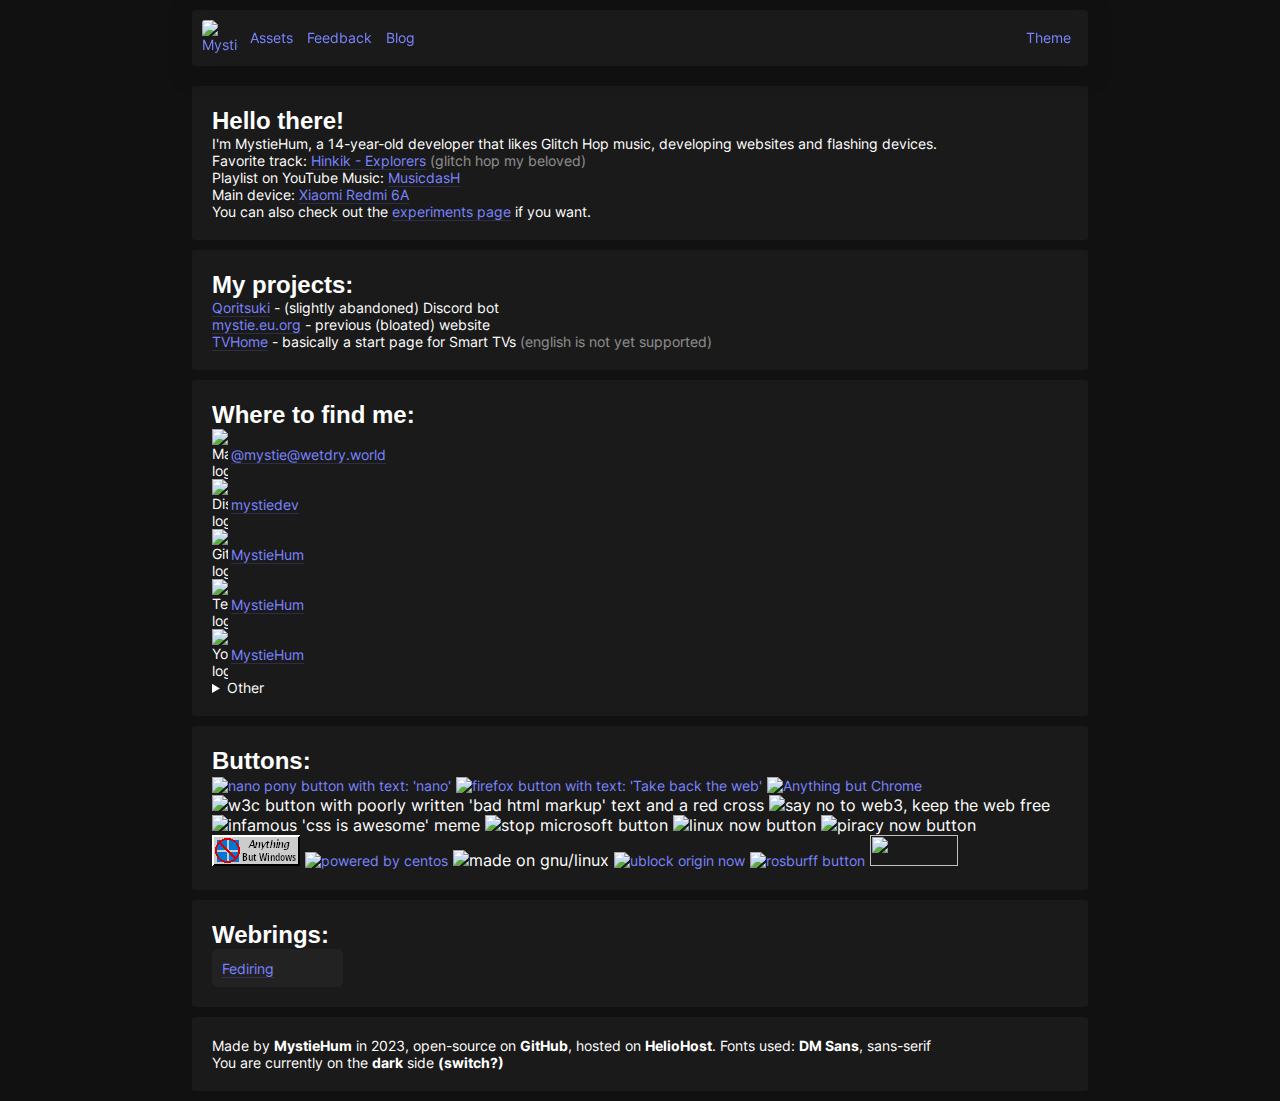
==== index.html @ 2b69197b "tldr: checkboxes are better looking + inter font" ====
<!DOCTYPE html>
<html lang="en" class="dark">
<head>
	<meta charset="utf-8">
	<meta name="viewport" content="width=device-width, initial-scale=1">
	<link href="/static/styles/index.min.css" rel="stylesheet">
	<link rel="stylesheet" href="/static/styles/remixicon/fonts/remixicon.min.css">
	<title>MystieHum</title>
</head>
<body id="home">
    <div style="display: none;"><a rel="me" class="none" href="https://wetdry.world/@mystie">Mastodon</a></div>
	<nav class="header" style="margin: 10px auto 20px auto;">
		<div class="main-content" style="display: flex; align-items: center;">
			<a href="/" data-logo><img src="/static/images/mst-avatar.webp" width="36" height="36" alt="MystieHum avatar"></a>
			<div class="nav-links" style="display: flex;">
				<a href="/assets.html" id="assets-link">Assets</a>
				<a href="/feedback.html" id="feedback-link">Feedback</a>
				<a href="https://mystie.bearblog.dev" title="https://mystie.bearblog.dev" target="_blank">Blog<i class="ri-arrow-right-up-line"></i></a>
			</div>
		</div>
		<div class="theme-switcher">
			<button class="theme-toggle"><i class="ri-palette-line"></i> Theme</button>
		</div>
	</nav>
	<!-- actually, let's not do that -->
	<!--div class="lg-container" id="warning" style="margin: 10px auto; justify-content: space-between;">
		<div>
			<h2 id="warn-h2">Google & Chromium are adding DRM to the open web.</h2>
			<small>(Google's Web Environment Integrity)</small>
		</div>
		<div>
			<a target="_blank" class="button warn-btn" href="https://www.mozilla.org/en-US/firefox/new/" style="display: flex;align-items: center;">
				<img src="/static/images/ff_logo.svg" width="30" height="30" style="display: inline-block;">
				<p>&nbsp;Switch to Firefox now</p>
			</a>
		</div>
	</div-->
	<div class="lg-container" style="margin: 10px auto;">
		<div class="content">
			<div class="h-cont">
				<h2 id="about-me">Hello there!</h2>
				<a href="#about-me">#</a>
			</div>
			<p>I'm MystieHum, a 14-year-old developer that likes Glitch Hop music, developing websites and flashing devices.<br>
				Favorite track: <a href='https://music.youtube.com/watch?v=fc1tg9qkGyI' target='_blank'>Hinkik - Explorers</a> <offtop>(glitch hop my beloved)</offtop><br>
				Playlist on YouTube Music: <a href='https://music.youtube.com/playlist?list=PLglFzT7e0p-SCFG3JNdctW-7_Z8k23qrh' target='_blank'>MusicdasH</a><br>
				Main device: <a href='https://www.gsmarena.com/xiaomi_redmi_6a-9217.php' target='_blank'>Xiaomi Redmi 6A</a><br>
				You can also check out the <a href="/experiments.html">experiments page</a> if you want.
			</p>
		</div>
	</div>
	<div class="lg-container" style="margin: 10px auto;">
		<div class="content">
			<div class="h-cont">
				<h2 id="projects">My projects:</h2>
				<a href="#projects">#</a>
			</div>
			<ul style="list-style-type: none;">
				<li><a href="https://realvanyek.eu.org/qoritsuki" target="_blank">Qoritsuki</a> - (slightly abandoned) Discord bot</li>
				<li><a href="https://github.com/MystieHum/mystie.eu.org" target="_blank">mystie.eu.org</a> - previous (bloated) website</li>
				<li><a href="https://realvanyek.eu.org/tvhome" target="_blank">TVHome</a> - basically a start page for Smart TVs <offtop>(english is not yet supported)</offtop></li>
			</ul>
		</div>
	</div>
	<div class="lg-container" style="margin: 10px auto;">
		<div class="content">
			<div class="h-cont">
				<h2 id="contact">Where to find me:</h2>
				<a href="#contact">#</a>
			</div>
			<ul class="icon-links">
				<li>
					<img loading="lazy" src="/static/images/masto.svg" width="16" title="Mastodon" alt="Mastodon logo">
					<a href="https://wetdry.world/@mystie" target="_blank">@mystie@wetdry.world</a>
				</li>
				<li>
					<img loading="lazy" src="/static/images/dc.svg" width="16" title="Discord" alt="Discord logo">
					<a href="https://discord.com/users/658287767490527243" target="_blank">mystiedev</a>
				</li>
				<li>
					<img loading="lazy" class="light-invert" src="/static/images/gh.svg" width="16" title="GitHub" alt="GitHub logo">
					<a href="https://github.com/MystieHum">MystieHum</a>
				</li>
				<li>
					<img loading="lazy" src="/static/images/tg.svg" width="16" title="Telegram" alt="Telegram logo">
					<a href="https://telegram.dog/MystieHum">MystieHum</a>
				</li>
				<li>
					<img loading="lazy" src="/static/images/yt.webp" width="16" title="YouTube" alt="YouTube logo">
					<a href="https://www.youtube.com/@MystieHum">MystieHum</a>
				</li>
			</ul>
			<details>
				<summary>Other</summary>
				<ul class="icon-links">
					<li>
						<img loading="lazy" class="dark-invert" src="/static/images/matrix.svg" width="16" title="Matrix" alt="Matrix logo">
						<a href="https://matrix.to/#/@mystie:tchncs.de">@mystie:tchncs.de</a>
					</li>
					<li>
						<img loading="lazy" class="light-invert" src="/static/images/email.png" width="16" title="Email" alt="Mail icon">
						<a href="mailto:mystie@skiff.com">mystie@skiff.com</a>
					</li>
					<li>
						<img loading="lazy" class="light-invert" src="/static/images/email.png" width="16" title="Email" alt="Mail icon">
						<a href="mailto:oivan2401@gmail.com">oivan2401@gmail.com</a>
					</li>
				</ul>
			</details>
		</div>
	</div>
	<div class="lg-container" style="margin: 10px auto;">
		<div class="content">
			<div class="h-cont">
				<h2 id="buttons">Buttons:</h2>
				<a href="#buttons">#</a>
			</div>
			<a href="https://nano.lgbt" title="aAaAAa sHe'S trAnS!!1!11!" target="_blank"><img width="88" height="31" loading="lazy" src="/static/images/nano-88x31.png" alt="nano pony button with text: 'nano'"></a>
			<a href="https://firefox.com" target="_blank"><img width="88" height="31" loading="lazy" src="/static/images/firefox.png" alt="firefox button with text: 'Take back the web'"></a>
			<a href="https://contrachrome.com" target="_blank"><img width="88" height="31" loading="lazy" src="/static/images/nochrome.png" alt="Anything but Chrome"></a>
			<img loading="lazy" width="88" height="31"src="/static/images/invalid.png" alt="w3c button with poorly written 'bad html markup' text and a red cross">
			<img loading="lazy" width="88" height="31" src="/static/images/keep.gif" alt="say no to web3, keep the web free">
			<img loading="lazy" width="88" height="31" src="/static/images/css.png" alt="infamous 'css is awesome' meme">
			<img loading="lazy" width="88" height="31" src="/static/images/stopms.gif" alt="stop microsoft button">
			<img loading="lazy" width="88" height="31" src="/static/images/linuxnow.png" alt="linux now button">
			<img loading="lazy" width="88" height="31" src="/static/images/piracy.gif" alt="piracy now button">
			<img loading="lazy" width="88" height="31" src="/static/images/anythingbutwindows.gif" alt="anything but windows">
			<a href="https://www.centos.org/" target="_blank"><img loading="lazy" width="88" height="31" src="/static/images/centos.png" alt="powered by centos"></a>
			<img loading="lazy" width="88" height="31" src="/static/images/gnu-linux.gif" alt="made on gnu/linux">
			<a href="https://ublockorigin.com" target="_blank"><img loading="lazy" width="88" height="31" src="/static/images/ublock.png" alt="ublock origin now"></a>
			<!-- "friends" -->
			<a href="https://rodionmern.github.io" target="_blank"><img loading="lazy" width="88" height="31" src="/static/images/rosburff-rodsa.png" alt="rosburff button"></a>
			<a href="https://devcat86.eu.org" target="_blank"><img loading="lazy" width="88" height="31" src="/static/images/m1crocat.png"></a>
		</div>
	</div>
	<div class="lg-container" style="margin: 10px auto;">
		<div class="content">
			<div class="h-cont">
				<h2 id="webrings">Webrings:</h2>
				<a href="#webrings">#</a>
			</div>
			<div style="border-radius: 5px; background: var(--mst-secondary-container-bg); width: fit-content; display: flex; align-items: center;">
				<a href="https://fediring.net/" style="margin: 0 10px">Fediring</a>
				<a style="font-size: 20px;" class="button" href="https://fediring.net/previous?host=mystie.is-a.dev"><i class="ri-arrow-left-line"></i></a>
				<a style="font-size: 20px;" class="button" href="https://fediring.net/next?host=mystie.is-a.dev"><i class="ri-arrow-right-line"></i></a>
			</div>
		</div>
	</div>
	<footer style="margin: 10px auto;">
		<p>Made by <a href="https://wetdry.world/@mystie">MystieHum</a> in 2023, open-source on <a href="https://github.com/MystieHum/web">GitHub</a>, hosted on <a href="https://heliohost.org">HelioHost</a>. Fonts used: <a href="https://fonts.google.com/specimen/DM+Sans">DM Sans</a>, sans-serif</p>
		<p>You are currently on the <b class="dark-only">dark</b><b class="light-only">light</b> side <a href="javascript:toggleTheme()">(switch?)</a></p>
	</footer>
	<script src="/static/scripts/theme.min.js"></script>
	<!-- actually, let's not do that -->
	<!--script>
	    if (navigator.userAgent.includes("Chrom")) {
	    	document.getElementById("warning").style.display = "flex";
	    }
	</script-->
</body>
</html>
---- static/styles/index.min.css ----
@font-face{font-display:swap;font-family:'DM Sans';font-style:normal;font-weight:400;src:local("DM Sans"),url('/static/fonts/dm-sans-v14-latin-regular.woff2') format('woff2')}@font-face{font-display:swap;font-family:'DM Sans';font-style:italic;font-weight:400;src:local("DM Sans"),url('/static/fonts/dm-sans-v14-latin-italic.woff2') format('woff2')}@font-face{font-display:swap;font-family:'DM Sans';font-style:normal;font-weight:500;src:local("DM Sans"),url('/static/fonts/dm-sans-v14-latin-500.woff2') format('woff2')}@font-face{font-display:swap;font-family:'DM Sans';font-style:italic;font-weight:500;src:local("DM Sans"),url('/static/fonts/dm-sans-v14-latin-500italic.woff2') format('woff2')}@font-face{font-display:swap;font-family:'DM Sans';font-style:normal;font-weight:600;src:local("DM Sans"),url('/static/fonts/dm-sans-v14-latin-600.woff2') format('woff2')}@font-face{font-display:swap;font-family:'DM Sans';font-style:italic;font-weight:600;src:local("DM Sans"),url('/static/fonts/dm-sans-v14-latin-600italic.woff2') format('woff2')}@font-face{font-display:swap;font-family:'DM Sans';font-style:normal;font-weight:700;src:local("DM Sans"),url('/static/fonts/dm-sans-v14-latin-700.woff2') format('woff2')}@font-face{font-display:swap;font-family:'DM Sans';font-style:italic;font-weight:700;src:local("DM Sans"),url('/static/fonts/dm-sans-v14-latin-700italic.woff2') format('woff2')}@font-face{font-display:swap;font-family:'DM Sans';font-style:normal;font-weight:800;src:local("DM Sans"),url('/static/fonts/dm-sans-v14-latin-800.woff2') format('woff2')}@font-face{font-display:swap;font-family:'DM Sans';font-style:italic;font-weight:800;src:local("DM Sans"),url('/static/fonts/dm-sans-v14-latin-800italic.woff2') format('woff2')}@font-face{font-display:swap;font-family:'DM Sans';font-style:normal;font-weight:900;src:local("DM Sans"),url('/static/fonts/dm-sans-v14-latin-900.woff2') format('woff2')}@font-face{font-display:swap;font-family:'DM Sans';font-style:italic;font-weight:900;src:local("DM Sans"),url('/static/fonts/dm-sans-v14-latin-900italic.woff2') format('woff2')}@font-face{font-display:swap;font-family:Inter;font-style:normal;font-weight:400;src:url('/static/fonts/inter-v13-latin-regular.woff2') format('woff2')}@font-face{font-display:swap;font-family:Inter;font-style:normal;font-weight:600;src:url('/static/fonts/inter-v13-latin-600.woff2') format('woff2')}@font-face{font-display:swap;font-family:Inter;font-style:normal;font-weight:700;src:url('/static/fonts/inter-v13-latin-700.woff2') format('woff2')}:root{--mst-bg:#111;--mst-warn-bg:#482500;--mst-warn-btn-bg-hover:#552c00;--mst-warn-btn-bg-active:#603200;--mst-container-bg:#1a1a1a;--mst-secondary-container-bg:#222;--mst-color:#fff;--mst-a-color:#7984ff;--mst-a-decor-color:#7984ff30;--mst-header-hover-link-bg:#7984ff15;--mst-header-active-link-bg:#7984ff30;--mst-input-bg:#333;--mst-input-border-color:#555}:root.light{--mst-bg:#eaeaea;--mst-warn-bg:#ffd9b3;--mst-warn-btn-bg-hover:#ffcd9b;--mst-warn-btn-bg-active:#f2be8a;--mst-container-bg:#f2f2f2;--mst-secondary-container-bg:#eaeaea;--mst-color:#222;--mst-a-color:#515ee6;--mst-a-decor-color:#515ee630;--mst-header-hover-link-bg:#515ee615;--mst-header-active-link-bg:#515ee630;--mst-input-bg:#ddd;--mst-input-border-color:#bbb}::selection{background:rgba(56,139,253,.2)}*{margin:0;padding:0;box-sizing:border-box}html{scroll-behavior:smooth}body{font-family:Inter,sans-serif;background:var(--mst-bg);color:var(--mst-color)}a,button,li,p,style[contenteditable],summary,textarea{font-size:14px}.button,button{border:none;background:0 0;color:var(--mst-a-color);user-select:none;font-family:Inter,sans-serif}.button,button,input[type=checkbox],label,summary{cursor:pointer}summary{max-width:fit-content}dialog{background:var(--mst-container-bg);color:var(--mst-color);margin:auto;max-width:60%;border:1px solid var(--mst-input-border-color);padding:20px;border-radius:3px;min-width:600px}:root.light dialog{border:none}dialog::backdrop{opacity:.65;background:#1a1a1a}.button{text-decoration:none}.button:hover,button:hover{background:var(--mst-header-hover-link-bg)}.button:active,button:active{background:var(--mst-header-active-link-bg)}style[contenteditable],textarea{background:var(--mst-input-bg);color:var(--mst-color);border:2px solid transparent;border-radius:5px;padding:10px;margin:10px 0;width:100%;resize:vertical;display:block}style[contenteditable]:focus-visible,textarea:focus{outline:0;border-color:var(--mst-input-border-color)!important}h1,h2,h3,h4,h5,h6{font-family:"DM Sans",sans-serif}a,a:visited{color:var(--mst-a-color);text-decoration:underline;text-decoration-color:var(--mst-a-decor-color);text-underline-offset:3px}.button,.button:hover,.h-cont a,.h-cont a:hover,a,a:hover,button,button:hover{transition:.2s}a:hover{text-decoration-color:var(--mst-a-color)}offtop{opacity:.5}.h-cont{align-items:center;width:fit-content}.h-cont a{font-size:24px;margin-left:5px;visibility:hidden;transition:visibility 0s linear .3s;color:var(--mst-color)}.h-cont:hover a{visibility:visible;transition-delay:0s}.header,.lg-container,footer{width:70%;background:var(--mst-container-bg);align-items:center}.asset,.asset-desc,.asset-preview,.h-cont,.header,.header.main-content,.icon-links li,.lg-container{display:flex}.asset img,.button,.header,.header a,.header img,.lg-container,button,footer{border-radius:3px}.lg-container,footer{padding:20px}.content{width:100%}.header{padding:10px;position:sticky;top:0;box-shadow:0 5px 20px 1px var(--mst-bg);z-index:1;justify-content:space-between}.header img{margin-right:5px}.button,.header a,button{padding:7px}.header a{text-decoration:none}.header a,.header a:active,.header a:hover{transition:.1s}.header a[data-logo]{padding:0;margin:0;display:flex}.header a[data-logo]:active,.header a[data-logo]:hover{background:0 0}.header a:hover,body#assets a#assets-link,body#feedback a#feedback-link,body#home a#home-link{background:var(--mst-header-hover-link-bg)}.header a:active{background:var(--mst-header-active-link-bg)}.no-decor{text-decoration:none!important}.tcenter{text-align:center}.inter{font-family:Inter,sans-serif}.sans-serif{font-family:sans-serif}footer a,footer a:hover{text-decoration:none;color:var(--mst-color)!important}footer a{font-weight:700}footer a:hover{opacity:.8}label{user-select:none;display:flex;align-items:center;margin:3px 0;max-width:fit-content}label code{margin-left:3px}input[type=checkbox]{width:20px;height:20px;appearance:none;background:var(--mst-input-bg);border-radius:3px;border:1px solid transparent;margin-right:5px;display:inline-flex;font-family:remixicon}input[type=checkbox]:before{content:'';margin:auto}input[type=checkbox]:hover{border-color:var(--mst-input-border-color)}input[type=checkbox]:active{filter:brightness(1.5)}:root.light input[type=checkbox]:active{filter:brightness(.9)}input[type=checkbox]:checked::before{content:'\eb7b';font-size:16px}input{accent-color:var(--mst-input-bg);background:var(--mst-input-border-color)}.asset-preview,.header.main-content,.icon-links li{align-items:center}:root.dark .dark-invert,:root.light .light-invert{filter:invert()}:root.light img[src="/static/images/mystiehum_full.svg"]{background:#777}:root.light .dark-only{display:none}:root .light-only{display:none}:root.light .light-only{display:inline-block}.icon-links li img{margin-right:3px}.centered{margin:auto}.mobile,.none{display:none}.asset-desc,.asset-preview{flex-direction:column}.asset-desc *{max-width:fit-content}.asset-desc p span{user-select:none}.asset{align-items:center;justify-content:space-between;margin:10px auto}.radius-0{border-radius:0!important}@media screen and (max-width:800px){.header,.lg-container,footer{width:95%!important}dialog{max-width:95%!important;min-width:95%!important}.desktop{display:none}.mobile{display:block}.asset{flex-direction:column}.asset,.asset-preview{align-items:normal}.asset-preview{max-width:fit-content}.h-cont a,.h-cont:hover a{visibility:visible;transition:.2s;text-decoration-thickness:1px}input[type=checkbox]:checked::before{font-size:18px!important}input[type=checkbox]{width:24px!important;height:24px!important}}
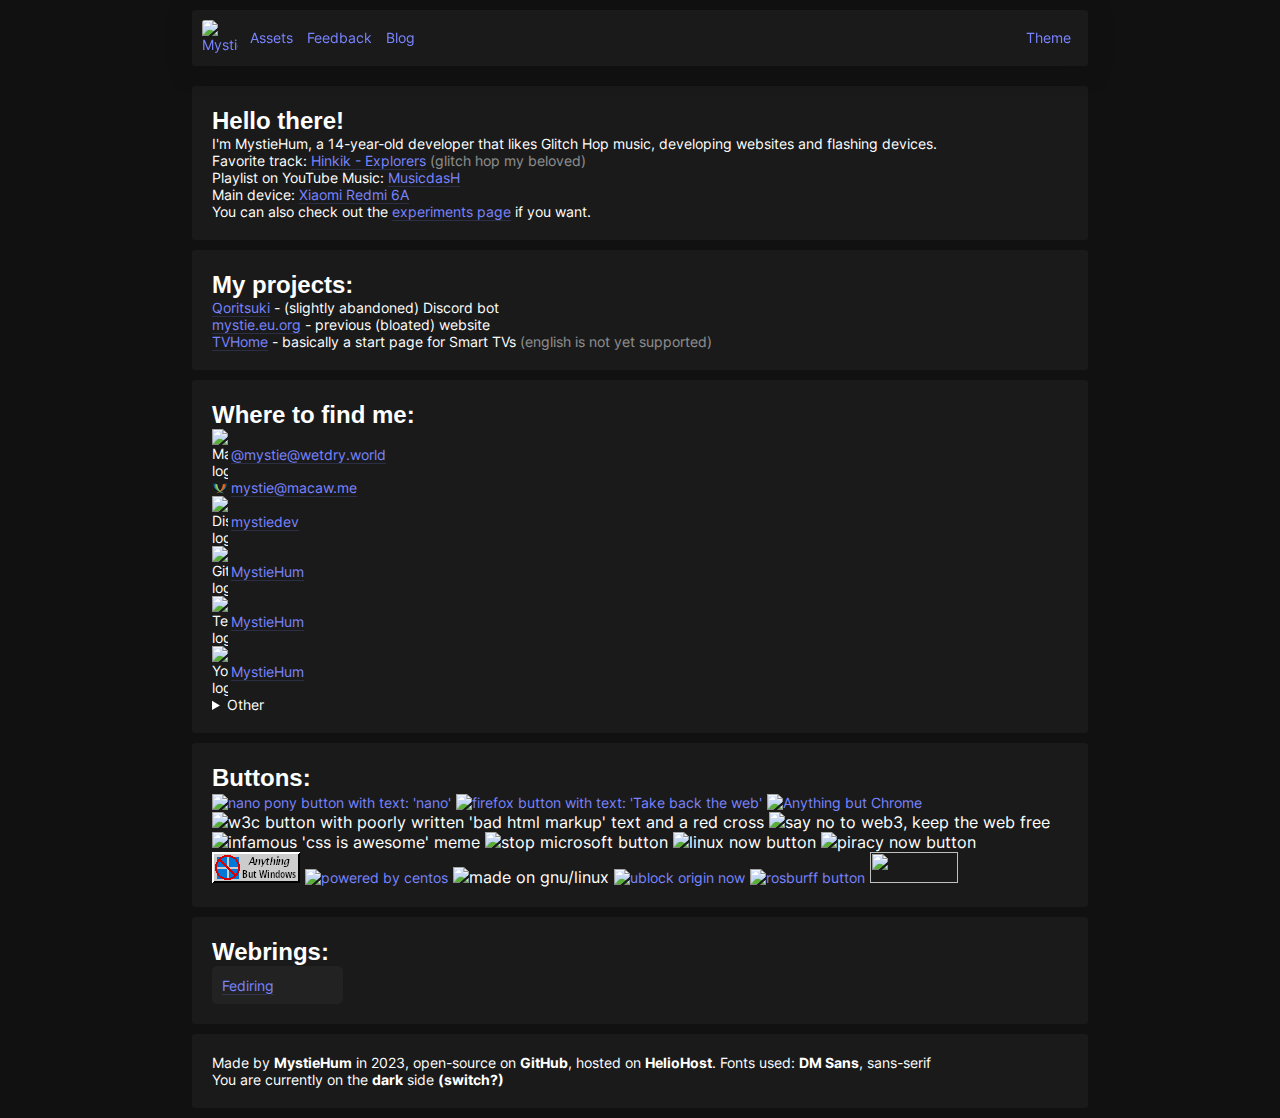
==== commit a25bafae: "add xmpp link" ====
--- a/index.html
+++ b/index.html
@@ -72,6 +72,9 @@
 				<li>
 					<img loading="lazy" src="/static/images/masto.svg" width="16" title="Mastodon" alt="Mastodon logo">
 					<a href="https://wetdry.world/@mystie" target="_blank">@mystie@wetdry.world</a>
+				</li>
+				<li>
+					<img loading="lazy" src="/static/images/xmpp-logo.svg" width="16" title="XMPP" alt="XMPP logo"><a href="xmpp:mystie@macaw.me">mystie@macaw.me</a>
 				</li>
 				<li>
 					<img loading="lazy" src="/static/images/dc.svg" width="16" title="Discord" alt="Discord logo">
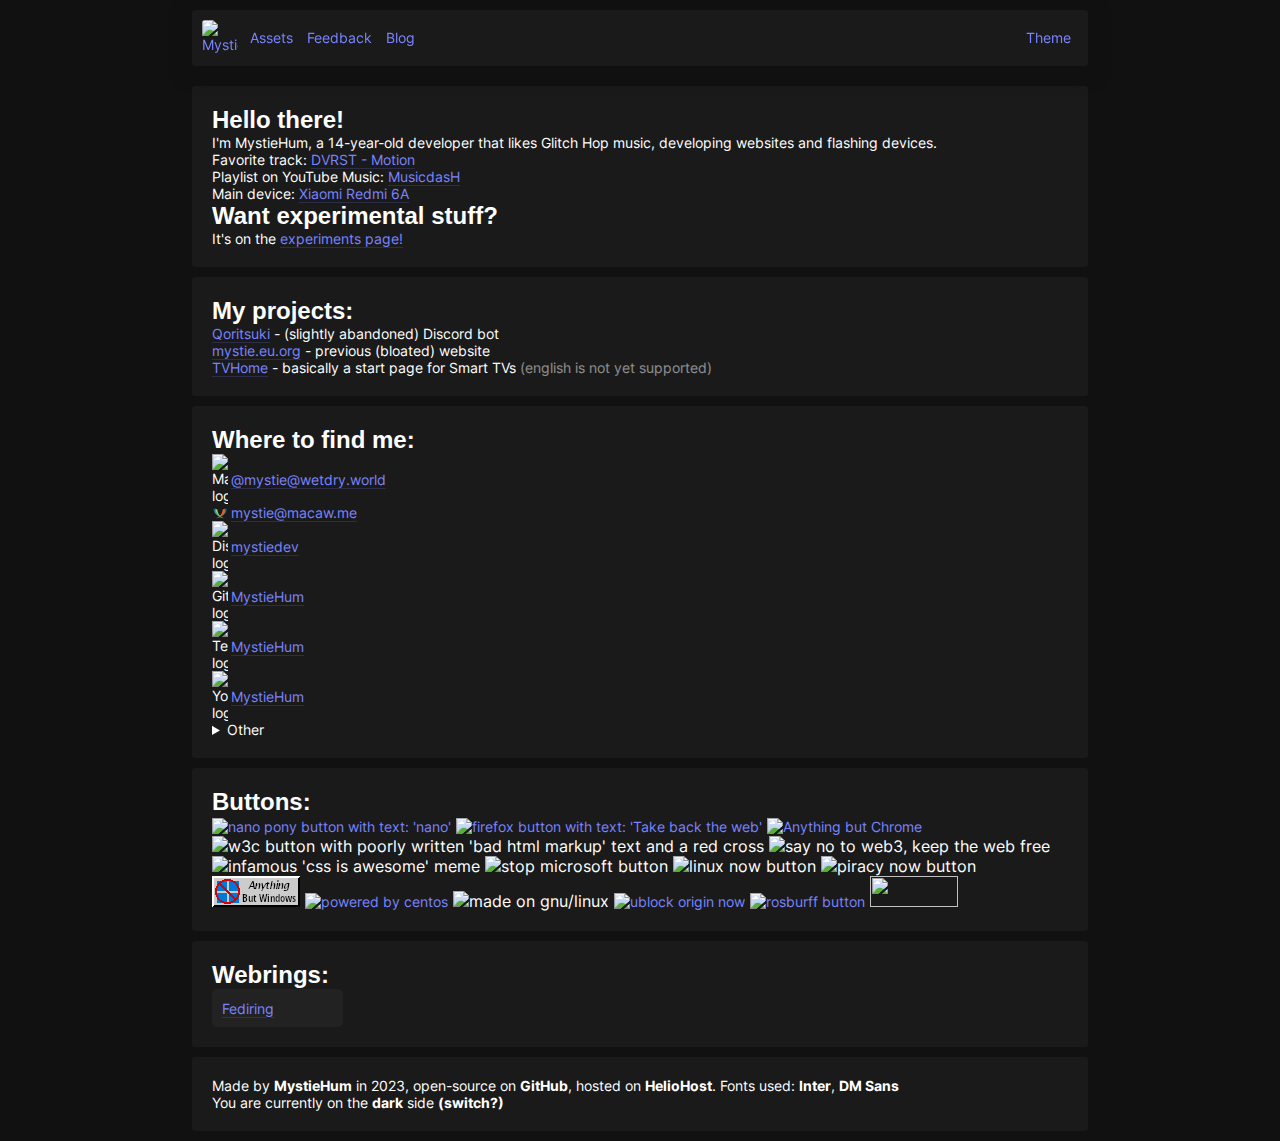
==== commit 272fafcc: "change link" ====
--- a/index.html
+++ b/index.html
@@ -18,9 +18,7 @@
 				<a href="https://mystie.bearblog.dev" title="https://mystie.bearblog.dev" target="_blank">Blog<i class="ri-arrow-right-up-line"></i></a>
 			</div>
 		</div>
-		<div class="theme-switcher">
-			<button class="theme-toggle"><i class="ri-palette-line"></i> Theme</button>
-		</div>
+		<a href="javascript:toggleTheme()"><i class="ri-palette-line"></i> Theme</a>
 	</nav>
 	<!-- actually, let's not do that -->
 	<!--div class="lg-container" id="warning" style="margin: 10px auto; justify-content: space-between;">
@@ -39,21 +37,25 @@
 		<div class="content">
 			<div class="h-cont">
 				<h2 id="about-me">Hello there!</h2>
-				<a href="#about-me">#</a>
+				<a href="#about-me"></a>
 			</div>
 			<p>I'm MystieHum, a 14-year-old developer that likes Glitch Hop music, developing websites and flashing devices.<br>
-				Favorite track: <a href='https://music.youtube.com/watch?v=fc1tg9qkGyI' target='_blank'>Hinkik - Explorers</a> <offtop>(glitch hop my beloved)</offtop><br>
+				Favorite track: <a href='https://yewtu.be/watch?v=11EHCcMqIgw' target='_blank'>DVRST - Motion</a><br>
 				Playlist on YouTube Music: <a href='https://music.youtube.com/playlist?list=PLglFzT7e0p-SCFG3JNdctW-7_Z8k23qrh' target='_blank'>MusicdasH</a><br>
-				Main device: <a href='https://www.gsmarena.com/xiaomi_redmi_6a-9217.php' target='_blank'>Xiaomi Redmi 6A</a><br>
-				You can also check out the <a href="/experiments.html">experiments page</a> if you want.
+				Main device: <a href='https://www.gsmarena.com/xiaomi_redmi_6a-9217.php' target='_blank'>Xiaomi Redmi 6A</a>
 			</p>
+			<div class="h-cont">
+				<h2 id="expr">Want experimental stuff?</h2>
+				<a href="#expr"></a>
+			</div>
+			<p>It's on the <a href="/experiments.html">experiments page!</a></p>
 		</div>
 	</div>
 	<div class="lg-container" style="margin: 10px auto;">
 		<div class="content">
 			<div class="h-cont">
 				<h2 id="projects">My projects:</h2>
-				<a href="#projects">#</a>
+				<a href="#projects"></a>
 			</div>
 			<ul style="list-style-type: none;">
 				<li><a href="https://realvanyek.eu.org/qoritsuki" target="_blank">Qoritsuki</a> - (slightly abandoned) Discord bot</li>
@@ -66,7 +68,7 @@
 		<div class="content">
 			<div class="h-cont">
 				<h2 id="contact">Where to find me:</h2>
-				<a href="#contact">#</a>
+				<a href="#contact"></a>
 			</div>
 			<ul class="icon-links">
 				<li>
@@ -116,7 +118,7 @@
 		<div class="content">
 			<div class="h-cont">
 				<h2 id="buttons">Buttons:</h2>
-				<a href="#buttons">#</a>
+				<a href="#buttons"></a>
 			</div>
 			<a href="https://nano.lgbt" title="aAaAAa sHe'S trAnS!!1!11!" target="_blank"><img width="88" height="31" loading="lazy" src="/static/images/nano-88x31.png" alt="nano pony button with text: 'nano'"></a>
 			<a href="https://firefox.com" target="_blank"><img width="88" height="31" loading="lazy" src="/static/images/firefox.png" alt="firefox button with text: 'Take back the web'"></a>
@@ -133,14 +135,14 @@
 			<a href="https://ublockorigin.com" target="_blank"><img loading="lazy" width="88" height="31" src="/static/images/ublock.png" alt="ublock origin now"></a>
 			<!-- "friends" -->
 			<a href="https://rodionmern.github.io" target="_blank"><img loading="lazy" width="88" height="31" src="/static/images/rosburff-rodsa.png" alt="rosburff button"></a>
-			<a href="https://devcat86.eu.org" target="_blank"><img loading="lazy" width="88" height="31" src="/static/images/m1crocat.png"></a>
+			<a href="https://m1cro.is-a.dev/" target="_blank"><img loading="lazy" width="88" height="31" src="/static/images/m1crocat.png"></a>
 		</div>
 	</div>
 	<div class="lg-container" style="margin: 10px auto;">
 		<div class="content">
 			<div class="h-cont">
 				<h2 id="webrings">Webrings:</h2>
-				<a href="#webrings">#</a>
+				<a href="#webrings"></a>
 			</div>
 			<div style="border-radius: 5px; background: var(--mst-secondary-container-bg); width: fit-content; display: flex; align-items: center;">
 				<a href="https://fediring.net/" style="margin: 0 10px">Fediring</a>
@@ -150,7 +152,7 @@
 		</div>
 	</div>
 	<footer style="margin: 10px auto;">
-		<p>Made by <a href="https://wetdry.world/@mystie">MystieHum</a> in 2023, open-source on <a href="https://github.com/MystieHum/web">GitHub</a>, hosted on <a href="https://heliohost.org">HelioHost</a>. Fonts used: <a href="https://fonts.google.com/specimen/DM+Sans">DM Sans</a>, sans-serif</p>
+		<p>Made by <a href="https://wetdry.world/@mystie">MystieHum</a> in 2023, open-source on <a href="https://github.com/MystieHum/web">GitHub</a>, hosted on <a href="https://heliohost.org">HelioHost</a>. Fonts used: <a href="https://fonts.google.com/specimen/Inter">Inter</a>, <a href="https://fonts.google.com/specimen/DM+Sans">DM Sans</a></p>
 		<p>You are currently on the <b class="dark-only">dark</b><b class="light-only">light</b> side <a href="javascript:toggleTheme()">(switch?)</a></p>
 	</footer>
 	<script src="/static/scripts/theme.min.js"></script>
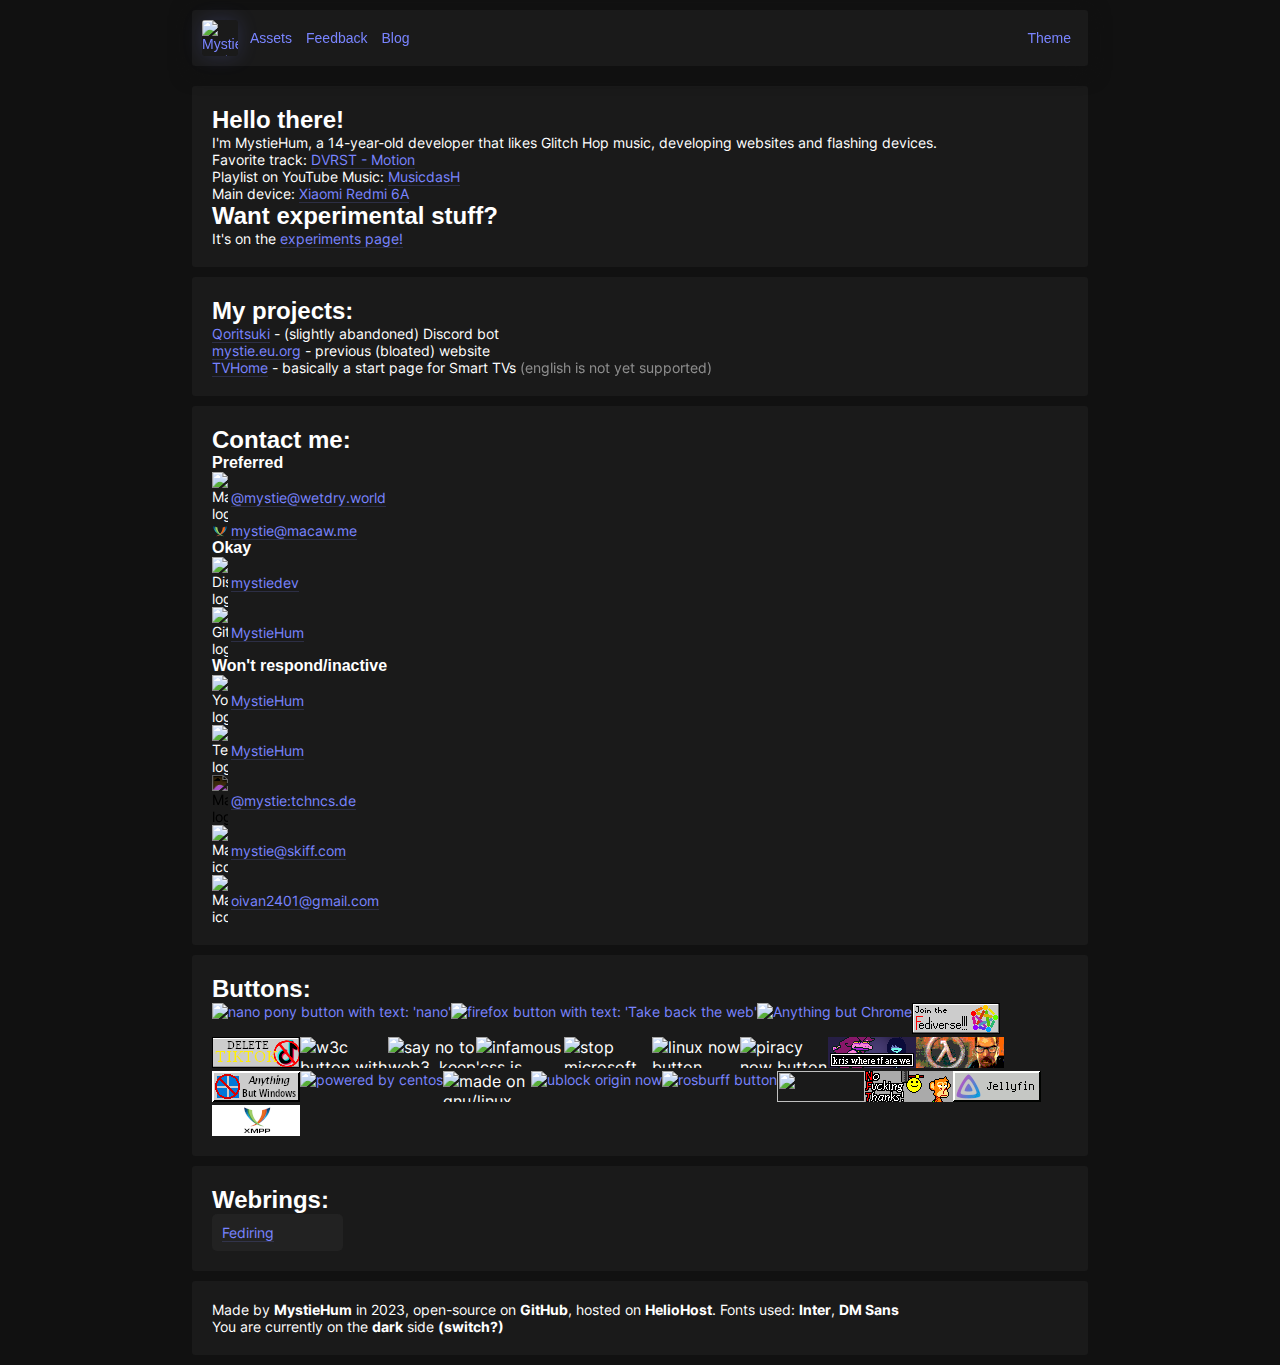
==== commit 02a59820: "more buttons" ====
--- a/index.html
+++ b/index.html
@@ -5,13 +5,22 @@
 	<meta name="viewport" content="width=device-width, initial-scale=1">
 	<link href="/static/styles/index.min.css" rel="stylesheet">
 	<link rel="stylesheet" href="/static/styles/remixicon/fonts/remixicon.min.css">
+	<meta name="theme-color" content="#7984ff">
+	<meta name="twitter:card" content="summary">
+	<meta name="og:title" content="MystieHum's website">
+	<meta name="og:type" content="website">
+	<meta name="og:url" content="https://mystie.is-a.dev/">
+	<meta name="og:image" content="/static/images/mst-avatar.webp">
+	<meta name="og:site_name" content="MystieHum's website">
+	<meta name="og:locale" content="en_US">
+	<meta name="og:description" content="A 14-year-old developer roaming around the Internet.">
 	<title>MystieHum</title>
 </head>
 <body id="home">
     <div style="display: none;"><a rel="me" class="none" href="https://wetdry.world/@mystie">Mastodon</a></div>
 	<nav class="header" style="margin: 10px auto 20px auto;">
 		<div class="main-content" style="display: flex; align-items: center;">
-			<a href="/" data-logo><img src="/static/images/mst-avatar.webp" width="36" height="36" alt="MystieHum avatar"></a>
+			<a href="/" data-logo><img id="home-link" src="/static/images/mst-avatar.webp" width="36" height="36" alt="MystieHum avatar"></a>
 			<div class="nav-links" style="display: flex;">
 				<a href="/assets.html" id="assets-link">Assets</a>
 				<a href="/feedback.html" id="feedback-link">Feedback</a>
@@ -40,9 +49,9 @@
 				<a href="#about-me"></a>
 			</div>
 			<p>I'm MystieHum, a 14-year-old developer that likes Glitch Hop music, developing websites and flashing devices.<br>
-				Favorite track: <a href='https://yewtu.be/watch?v=11EHCcMqIgw' target='_blank'>DVRST - Motion</a><br>
+				Favorite track: <a href='https://youtu.be/watch?v=11EHCcMqIgw' target='_blank'>DVRST - Motion</a><br>
 				Playlist on YouTube Music: <a href='https://music.youtube.com/playlist?list=PLglFzT7e0p-SCFG3JNdctW-7_Z8k23qrh' target='_blank'>MusicdasH</a><br>
-				Main device: <a href='https://www.gsmarena.com/xiaomi_redmi_6a-9217.php' target='_blank'>Xiaomi Redmi 6A</a>
+				Main device: <a href='https://www.gsmarena.com/xiaomi_redmi_6a-9217.php' target='_blank'>Xiaomi Redmi 6A</a><br>
 			</p>
 			<div class="h-cont">
 				<h2 id="expr">Want experimental stuff?</h2>
@@ -67,10 +76,11 @@
 	<div class="lg-container" style="margin: 10px auto;">
 		<div class="content">
 			<div class="h-cont">
-				<h2 id="contact">Where to find me:</h2>
+				<h2 id="contact">Contact me:</h2>
 				<a href="#contact"></a>
 			</div>
 			<ul class="icon-links">
+				<h4>Preferred</h4>
 				<li>
 					<img loading="lazy" src="/static/images/masto.svg" width="16" title="Mastodon" alt="Mastodon logo">
 					<a href="https://wetdry.world/@mystie" target="_blank">@mystie@wetdry.world</a>
@@ -78,6 +88,7 @@
 				<li>
 					<img loading="lazy" src="/static/images/xmpp-logo.svg" width="16" title="XMPP" alt="XMPP logo"><a href="xmpp:mystie@macaw.me">mystie@macaw.me</a>
 				</li>
+				<h4>Okay</h4>
 				<li>
 					<img loading="lazy" src="/static/images/dc.svg" width="16" title="Discord" alt="Discord logo">
 					<a href="https://discord.com/users/658287767490527243" target="_blank">mystiedev</a>
@@ -86,32 +97,28 @@
 					<img loading="lazy" class="light-invert" src="/static/images/gh.svg" width="16" title="GitHub" alt="GitHub logo">
 					<a href="https://github.com/MystieHum">MystieHum</a>
 				</li>
+				<h4>Won't respond/inactive</h4>
+				<li>
+					<img loading="lazy" src="/static/images/yt.webp" width="16" title="YouTube" alt="YouTube logo">
+					<a href="https://www.youtube.com/@MystieHum">MystieHum</a>
+				</li>
 				<li>
 					<img loading="lazy" src="/static/images/tg.svg" width="16" title="Telegram" alt="Telegram logo">
 					<a href="https://telegram.dog/MystieHum">MystieHum</a>
 				</li>
 				<li>
-					<img loading="lazy" src="/static/images/yt.webp" width="16" title="YouTube" alt="YouTube logo">
-					<a href="https://www.youtube.com/@MystieHum">MystieHum</a>
+					<img loading="lazy" class="dark-invert" src="/static/images/matrix.svg" width="16" title="Matrix" alt="Matrix logo">
+					<a href="https://matrix.to/#/@mystie:tchncs.de">@mystie:tchncs.de</a>
+				</li>
+				<li>
+					<img loading="lazy" class="light-invert" src="/static/images/email.png" width="16" title="Email" alt="Mail icon">
+					<a href="mailto:mystie@skiff.com">mystie@skiff.com</a>
+				</li>
+				<li>
+					<img loading="lazy" class="light-invert" src="/static/images/email.png" width="16" title="Email" alt="Mail icon">
+					<a href="mailto:oivan2401@gmail.com">oivan2401@gmail.com</a>
 				</li>
 			</ul>
-			<details>
-				<summary>Other</summary>
-				<ul class="icon-links">
-					<li>
-						<img loading="lazy" class="dark-invert" src="/static/images/matrix.svg" width="16" title="Matrix" alt="Matrix logo">
-						<a href="https://matrix.to/#/@mystie:tchncs.de">@mystie:tchncs.de</a>
-					</li>
-					<li>
-						<img loading="lazy" class="light-invert" src="/static/images/email.png" width="16" title="Email" alt="Mail icon">
-						<a href="mailto:mystie@skiff.com">mystie@skiff.com</a>
-					</li>
-					<li>
-						<img loading="lazy" class="light-invert" src="/static/images/email.png" width="16" title="Email" alt="Mail icon">
-						<a href="mailto:oivan2401@gmail.com">oivan2401@gmail.com</a>
-					</li>
-				</ul>
-			</details>
 		</div>
 	</div>
 	<div class="lg-container" style="margin: 10px auto;">
@@ -120,22 +127,31 @@
 				<h2 id="buttons">Buttons:</h2>
 				<a href="#buttons"></a>
 			</div>
-			<a href="https://nano.lgbt" title="aAaAAa sHe'S trAnS!!1!11!" target="_blank"><img width="88" height="31" loading="lazy" src="/static/images/nano-88x31.png" alt="nano pony button with text: 'nano'"></a>
-			<a href="https://firefox.com" target="_blank"><img width="88" height="31" loading="lazy" src="/static/images/firefox.png" alt="firefox button with text: 'Take back the web'"></a>
-			<a href="https://contrachrome.com" target="_blank"><img width="88" height="31" loading="lazy" src="/static/images/nochrome.png" alt="Anything but Chrome"></a>
-			<img loading="lazy" width="88" height="31"src="/static/images/invalid.png" alt="w3c button with poorly written 'bad html markup' text and a red cross">
-			<img loading="lazy" width="88" height="31" src="/static/images/keep.gif" alt="say no to web3, keep the web free">
-			<img loading="lazy" width="88" height="31" src="/static/images/css.png" alt="infamous 'css is awesome' meme">
-			<img loading="lazy" width="88" height="31" src="/static/images/stopms.gif" alt="stop microsoft button">
-			<img loading="lazy" width="88" height="31" src="/static/images/linuxnow.png" alt="linux now button">
-			<img loading="lazy" width="88" height="31" src="/static/images/piracy.gif" alt="piracy now button">
-			<img loading="lazy" width="88" height="31" src="/static/images/anythingbutwindows.gif" alt="anything but windows">
-			<a href="https://www.centos.org/" target="_blank"><img loading="lazy" width="88" height="31" src="/static/images/centos.png" alt="powered by centos"></a>
-			<img loading="lazy" width="88" height="31" src="/static/images/gnu-linux.gif" alt="made on gnu/linux">
-			<a href="https://ublockorigin.com" target="_blank"><img loading="lazy" width="88" height="31" src="/static/images/ublock.png" alt="ublock origin now"></a>
-			<!-- "friends" -->
-			<a href="https://rodionmern.github.io" target="_blank"><img loading="lazy" width="88" height="31" src="/static/images/rosburff-rodsa.png" alt="rosburff button"></a>
-			<a href="https://m1cro.is-a.dev/" target="_blank"><img loading="lazy" width="88" height="31" src="/static/images/m1crocat.png"></a>
+			<div style="display: flex;flex-wrap: wrap;">
+				<a href="https://nano.lgbt" title="aAaAAa sHe'S trAnS!!1!11!" target="_blank"><img width="88" height="31" loading="lazy" src="/static/images/nano-88x31.png" alt="nano pony button with text: 'nano'"></a>
+				<a href="https://firefox.com" target="_blank"><img width="88" height="31" loading="lazy" src="/static/images/firefox.png" alt="firefox button with text: 'Take back the web'"></a>
+				<a href="https://contrachrome.com" target="_blank"><img width="88" height="31" loading="lazy" src="/static/images/nochrome.png" alt="Anything but Chrome"></a>
+				<a href="https://fediverse.party/" target="_blank"><img loading="lazy" width="88" height="31" src="/static/images/fediverse.gif" alt="join the fediverse"></a>
+				<a href="https://spyware.neocities.org/articles/tiktok.html" target="_blank"><img loading="lazy" width="88" height="31" src="/static/images/tiktok.gif" alt="delete tiktok"></a>
+				<img loading="lazy" width="88" height="31" src="/static/images/invalid.png" alt="w3c button with poorly written 'bad html markup' text and a red cross">
+				<img loading="lazy" width="88" height="31" src="/static/images/keep.gif" alt="say no to web3, keep the web free">
+				<img loading="lazy" width="88" height="31" src="/static/images/css.png" alt="infamous 'css is awesome' meme">
+				<img loading="lazy" width="88" height="31" src="/static/images/stopms.gif" alt="stop microsoft button">
+				<img loading="lazy" width="88" height="31" src="/static/images/linuxnow.png" alt="linux now button">
+				<img loading="lazy" width="88" height="31" src="/static/images/piracy.gif" alt="piracy now button">
+				<a href="https://deltarune.com/" target="_blank"><img loading="lazy" width="88" height="31" src="/static/images/deltarune.png" alt="kris where tf are we"></a>
+				<a href="https://store.steampowered.com/app/70" target="_blank"><img loading="lazy" width="88" height="31" src="/static/images/halflife.gif" alt="half-life"></a>
+				<img loading="lazy" width="88" height="31" src="/static/images/anythingbutwindows.gif" alt="anything but windows">
+				<a href="https://www.centos.org/" target="_blank"><img loading="lazy" width="88" height="31" src="/static/images/centos.png" alt="powered by centos"></a>
+				<img loading="lazy" width="88" height="31" src="/static/images/gnu-linux.gif" alt="made on gnu/linux">
+				<a href="https://ublockorigin.com" target="_blank"><img loading="lazy" width="88" height="31" src="/static/images/ublock.png" alt="ublock origin now"></a>
+				<!-- "friends" -->
+				<a href="https://rodionmern.github.io" target="_blank"><img loading="lazy" width="88" height="31" src="/static/images/rosburff-rodsa.png" alt="rosburff button"></a>
+				<a href="https://m1cro.is-a.dev/" target="_blank"><img loading="lazy" width="88" height="31" src="/static/images/m1crocat.png"></a>
+				<img loading="lazy" width="88" height="31" src="/static/images/nft.gif" alt="nft: no fucking thanks">
+				<img loading="lazy" width="88" height="31" src="/static/images/jellyfin.gif" alt="jellyfin">
+				<img loading="lazy" width="88" height="31" src="/static/images/xmpp.gif" alt="xmpp">	
+			</div>
 		</div>
 	</div>
 	<div class="lg-container" style="margin: 10px auto;">
--- a/static/styles/index.min.css
+++ b/static/styles/index.min.css
@@ -1 +1 @@
-@font-face{font-display:swap;font-family:'DM Sans';font-style:normal;font-weight:400;src:local("DM Sans"),url('/static/fonts/dm-sans-v14-latin-regular.woff2') format('woff2')}@font-face{font-display:swap;font-family:'DM Sans';font-style:italic;font-weight:400;src:local("DM Sans"),url('/static/fonts/dm-sans-v14-latin-italic.woff2') format('woff2')}@font-face{font-display:swap;font-family:'DM Sans';font-style:normal;font-weight:500;src:local("DM Sans"),url('/static/fonts/dm-sans-v14-latin-500.woff2') format('woff2')}@font-face{font-display:swap;font-family:'DM Sans';font-style:italic;font-weight:500;src:local("DM Sans"),url('/static/fonts/dm-sans-v14-latin-500italic.woff2') format('woff2')}@font-face{font-display:swap;font-family:'DM Sans';font-style:normal;font-weight:600;src:local("DM Sans"),url('/static/fonts/dm-sans-v14-latin-600.woff2') format('woff2')}@font-face{font-display:swap;font-family:'DM Sans';font-style:italic;font-weight:600;src:local("DM Sans"),url('/static/fonts/dm-sans-v14-latin-600italic.woff2') format('woff2')}@font-face{font-display:swap;font-family:'DM Sans';font-style:normal;font-weight:700;src:local("DM Sans"),url('/static/fonts/dm-sans-v14-latin-700.woff2') format('woff2')}@font-face{font-display:swap;font-family:'DM Sans';font-style:italic;font-weight:700;src:local("DM Sans"),url('/static/fonts/dm-sans-v14-latin-700italic.woff2') format('woff2')}@font-face{font-display:swap;font-family:'DM Sans';font-style:normal;font-weight:800;src:local("DM Sans"),url('/static/fonts/dm-sans-v14-latin-800.woff2') format('woff2')}@font-face{font-display:swap;font-family:'DM Sans';font-style:italic;font-weight:800;src:local("DM Sans"),url('/static/fonts/dm-sans-v14-latin-800italic.woff2') format('woff2')}@font-face{font-display:swap;font-family:'DM Sans';font-style:normal;font-weight:900;src:local("DM Sans"),url('/static/fonts/dm-sans-v14-latin-900.woff2') format('woff2')}@font-face{font-display:swap;font-family:'DM Sans';font-style:italic;font-weight:900;src:local("DM Sans"),url('/static/fonts/dm-sans-v14-latin-900italic.woff2') format('woff2')}@font-face{font-display:swap;font-family:Inter;font-style:normal;font-weight:400;src:url('/static/fonts/inter-v13-latin-regular.woff2') format('woff2')}@font-face{font-display:swap;font-family:Inter;font-style:normal;font-weight:600;src:url('/static/fonts/inter-v13-latin-600.woff2') format('woff2')}@font-face{font-display:swap;font-family:Inter;font-style:normal;font-weight:700;src:url('/static/fonts/inter-v13-latin-700.woff2') format('woff2')}:root{--mst-bg:#111;--mst-warn-bg:#482500;--mst-warn-btn-bg-hover:#552c00;--mst-warn-btn-bg-active:#603200;--mst-container-bg:#1a1a1a;--mst-secondary-container-bg:#222;--mst-color:#fff;--mst-a-color:#7984ff;--mst-a-decor-color:#7984ff30;--mst-header-hover-link-bg:#7984ff15;--mst-header-active-link-bg:#7984ff30;--mst-input-bg:#333;--mst-input-border-color:#555}:root.light{--mst-bg:#eaeaea;--mst-warn-bg:#ffd9b3;--mst-warn-btn-bg-hover:#ffcd9b;--mst-warn-btn-bg-active:#f2be8a;--mst-container-bg:#f2f2f2;--mst-secondary-container-bg:#eaeaea;--mst-color:#222;--mst-a-color:#515ee6;--mst-a-decor-color:#515ee630;--mst-header-hover-link-bg:#515ee615;--mst-header-active-link-bg:#515ee630;--mst-input-bg:#ddd;--mst-input-border-color:#bbb}::selection{background:rgba(56,139,253,.2)}*{margin:0;padding:0;box-sizing:border-box}html{scroll-behavior:smooth}body{font-family:Inter,sans-serif;background:var(--mst-bg);color:var(--mst-color)}a,button,li,p,style[contenteditable],summary,textarea{font-size:14px}.button,button{border:none;background:0 0;color:var(--mst-a-color);user-select:none;font-family:Inter,sans-serif}.button,button,input[type=checkbox],label,summary{cursor:pointer}summary{max-width:fit-content}dialog{background:var(--mst-container-bg);color:var(--mst-color);margin:auto;max-width:60%;border:1px solid var(--mst-input-border-color);padding:20px;border-radius:3px;min-width:600px}:root.light dialog{border:none}dialog::backdrop{opacity:.65;background:#1a1a1a}.button{text-decoration:none}.button:hover,button:hover{background:var(--mst-header-hover-link-bg)}.button:active,button:active{background:var(--mst-header-active-link-bg)}style[contenteditable],textarea{background:var(--mst-input-bg);color:var(--mst-color);border:2px solid transparent;border-radius:5px;padding:10px;margin:10px 0;width:100%;resize:vertical;display:block}style[contenteditable]:focus-visible,textarea:focus{outline:0;border-color:var(--mst-input-border-color)!important}h1,h2,h3,h4,h5,h6{font-family:"DM Sans",sans-serif}a,a:visited{color:var(--mst-a-color);text-decoration:underline;text-decoration-color:var(--mst-a-decor-color);text-underline-offset:3px}.button,.button:hover,.h-cont a,.h-cont a:hover,a,a:hover,button,button:hover{transition:.2s}a:hover{text-decoration-color:var(--mst-a-color)}offtop{opacity:.5}.h-cont{align-items:center;width:fit-content}.h-cont a{font-size:24px;margin-left:5px;visibility:hidden;transition:visibility 0s linear .3s;color:var(--mst-color)}.h-cont:hover a{visibility:visible;transition-delay:0s}.header,.lg-container,footer{width:70%;background:var(--mst-container-bg);align-items:center}.asset,.asset-desc,.asset-preview,.h-cont,.header,.header.main-content,.icon-links li,.lg-container{display:flex}.asset img,.button,.header,.header a,.header img,.lg-container,button,footer{border-radius:3px}.lg-container,footer{padding:20px}.content{width:100%}.header{padding:10px;position:sticky;top:0;box-shadow:0 5px 20px 1px var(--mst-bg);z-index:1;justify-content:space-between}.header img{margin-right:5px}.button,.header a,button{padding:7px}.header a{text-decoration:none}.header a,.header a:active,.header a:hover{transition:.1s}.header a[data-logo]{padding:0;margin:0;display:flex}.header a[data-logo]:active,.header a[data-logo]:hover{background:0 0}.header a:hover,body#assets a#assets-link,body#feedback a#feedback-link,body#home a#home-link{background:var(--mst-header-hover-link-bg)}.header a:active{background:var(--mst-header-active-link-bg)}.no-decor{text-decoration:none!important}.tcenter{text-align:center}.inter{font-family:Inter,sans-serif}.sans-serif{font-family:sans-serif}footer a,footer a:hover{text-decoration:none;color:var(--mst-color)!important}footer a{font-weight:700}footer a:hover{opacity:.8}label{user-select:none;display:flex;align-items:center;margin:3px 0;max-width:fit-content}label code{margin-left:3px}input[type=checkbox]{width:20px;height:20px;appearance:none;background:var(--mst-input-bg);border-radius:3px;border:1px solid transparent;margin-right:5px;display:inline-flex;font-family:remixicon}input[type=checkbox]:before{content:'';margin:auto}input[type=checkbox]:hover{border-color:var(--mst-input-border-color)}input[type=checkbox]:active{filter:brightness(1.5)}:root.light input[type=checkbox]:active{filter:brightness(.9)}input[type=checkbox]:checked::before{content:'\eb7b';font-size:16px}input{accent-color:var(--mst-input-bg);background:var(--mst-input-border-color)}.asset-preview,.header.main-content,.icon-links li{align-items:center}:root.dark .dark-invert,:root.light .light-invert{filter:invert()}:root.light img[src="/static/images/mystiehum_full.svg"]{background:#777}:root.light .dark-only{display:none}:root .light-only{display:none}:root.light .light-only{display:inline-block}.icon-links li img{margin-right:3px}.centered{margin:auto}.mobile,.none{display:none}.asset-desc,.asset-preview{flex-direction:column}.asset-desc *{max-width:fit-content}.asset-desc p span{user-select:none}.asset{align-items:center;justify-content:space-between;margin:10px auto}.radius-0{border-radius:0!important}@media screen and (max-width:800px){.header,.lg-container,footer{width:95%!important}dialog{max-width:95%!important;min-width:95%!important}.desktop{display:none}.mobile{display:block}.asset{flex-direction:column}.asset,.asset-preview{align-items:normal}.asset-preview{max-width:fit-content}.h-cont a,.h-cont:hover a{visibility:visible;transition:.2s;text-decoration-thickness:1px}input[type=checkbox]:checked::before{font-size:18px!important}input[type=checkbox]{width:24px!important;height:24px!important}}+@font-face{font-display:swap;font-family:'DM Sans';font-style:normal;font-weight:400;src:local("DM Sans"),url('/static/fonts/dm-sans-v14-latin-regular.woff2') format('woff2')}@font-face{font-display:swap;font-family:'DM Sans';font-style:italic;font-weight:400;src:local("DM Sans"),url('/static/fonts/dm-sans-v14-latin-italic.woff2') format('woff2')}@font-face{font-display:swap;font-family:'DM Sans';font-style:normal;font-weight:500;src:local("DM Sans"),url('/static/fonts/dm-sans-v14-latin-500.woff2') format('woff2')}@font-face{font-display:swap;font-family:'DM Sans';font-style:italic;font-weight:500;src:local("DM Sans"),url('/static/fonts/dm-sans-v14-latin-500italic.woff2') format('woff2')}@font-face{font-display:swap;font-family:'DM Sans';font-style:normal;font-weight:600;src:local("DM Sans"),url('/static/fonts/dm-sans-v14-latin-600.woff2') format('woff2')}@font-face{font-display:swap;font-family:'DM Sans';font-style:italic;font-weight:600;src:local("DM Sans"),url('/static/fonts/dm-sans-v14-latin-600italic.woff2') format('woff2')}@font-face{font-display:swap;font-family:'DM Sans';font-style:normal;font-weight:700;src:local("DM Sans"),url('/static/fonts/dm-sans-v14-latin-700.woff2') format('woff2')}@font-face{font-display:swap;font-family:'DM Sans';font-style:italic;font-weight:700;src:local("DM Sans"),url('/static/fonts/dm-sans-v14-latin-700italic.woff2') format('woff2')}@font-face{font-display:swap;font-family:'DM Sans';font-style:normal;font-weight:800;src:local("DM Sans"),url('/static/fonts/dm-sans-v14-latin-800.woff2') format('woff2')}@font-face{font-display:swap;font-family:'DM Sans';font-style:italic;font-weight:800;src:local("DM Sans"),url('/static/fonts/dm-sans-v14-latin-800italic.woff2') format('woff2')}@font-face{font-display:swap;font-family:'DM Sans';font-style:normal;font-weight:900;src:local("DM Sans"),url('/static/fonts/dm-sans-v14-latin-900.woff2') format('woff2')}@font-face{font-display:swap;font-family:'DM Sans';font-style:italic;font-weight:900;src:local("DM Sans"),url('/static/fonts/dm-sans-v14-latin-900italic.woff2') format('woff2')}@font-face{font-display:swap;font-family:Inter;font-style:normal;font-weight:400;src:url('/static/fonts/inter-v13-latin-regular.woff2') format('woff2')}@font-face{font-display:swap;font-family:Inter;font-style:normal;font-weight:500;src:url('/static/fonts/inter-v13-latin-500.woff2') format('woff2')}@font-face{font-display:swap;font-family:Inter;font-style:normal;font-weight:600;src:url('/static/fonts/inter-v13-latin-600.woff2') format('woff2')}@font-face{font-display:swap;font-family:Inter;font-style:normal;font-weight:700;src:url('/static/fonts/inter-v13-latin-700.woff2') format('woff2')}:root{--mst-bg:#111;--mst-warn-bg:#482500;--mst-warn-btn-bg-hover:#552c00;--mst-warn-btn-bg-active:#603200;--mst-container-bg:#1a1a1a;--mst-secondary-container-bg:#222;--mst-color:#fff;--mst-a-color:#7984ff;--mst-a-decor-color:#7984ff30;--mst-header-hover-link-bg:#7984ff15;--mst-header-active-link-bg:#7984ff30;--mst-input-bg:#282828;--mst-input-border-color:#555}:root.light{--mst-bg:#eaeaea;--mst-warn-bg:#ffd9b3;--mst-warn-btn-bg-hover:#ffcd9b;--mst-warn-btn-bg-active:#f2be8a;--mst-container-bg:#f2f2f2;--mst-secondary-container-bg:#eaeaea;--mst-color:#222;--mst-a-color:#515ee6;--mst-a-decor-color:#515ee630;--mst-header-hover-link-bg:#515ee615;--mst-header-active-link-bg:#515ee630;--mst-input-bg:#e3e3e3;--mst-input-border-color:#bbb}::selection{background:rgba(56,139,253,.3)}*{margin:0;padding:0;box-sizing:border-box}html{scroll-behavior:smooth}body{background:var(--mst-bg)}.button,body,button,input,textarea{font-family:Inter,sans-serif}body,dialog,input,style[contenteditable],textarea{color:var(--mst-color)}a,button,input[type=text],label,li,offtop,p,style[contenteditable],summary,textarea{font-size:14px}.button,button{border:none;background:0 0;color:var(--mst-a-color);user-select:none}.button,button,input[type=checkbox],input[type=radio],label,summary{cursor:pointer}summary{max-width:fit-content}dialog{background:var(--mst-container-bg);margin:auto;max-width:60%;border:none;padding:20px;border-radius:3px;min-width:600px}:root.light dialog{border:none}dialog::backdrop{opacity:.65;background:#373737}.button,.header a,footer a,footer a:hover{text-decoration:none}.button:hover,button:hover{background:var(--mst-header-hover-link-bg)}.button:active,button:active{background:var(--mst-header-active-link-bg)!important}input[type=text],style[contenteditable],textarea{border:1px solid transparent;border-radius:3px;padding:10px;margin:5px 0;width:100%;resize:vertical;display:block}input[type=text]:focus,style[contenteditable]:focus-visible,textarea:focus{outline:0}h1,h2,h3,h4,h5,h6{font-family:'DM Sans',sans-serif;font-size:revert}a,a:visited{color:var(--mst-a-color);text-decoration:underline;text-decoration-color:var(--mst-a-decor-color);text-underline-offset:3px}.button,.button:hover,.h-cont a,.h-cont a:hover,.header img,.header img:hover,a,a:hover,button,button:hover{transition:.2s!important}a:hover{text-decoration-color:var(--mst-a-color);text-shadow:0 0 30px var(--mst-a-color)}offtop{opacity:.5}.h-cont{align-items:center;width:fit-content}.h-cont a{font-size:24px;margin-left:5px;visibility:hidden}.h-cont a::before{content:'#'}.h-cont:hover a{visibility:visible}.h-cont h1+a{font-size:24px}.h-cont h2+a{font-size:22px}.h-cont h3+a{font-size:20px}.h-cont h4+a{font-size:18px}.h-cont h5+a{font-size:16px}.h-cont h6+a{font-size:14px}.header,.lg-container,footer{width:70%;align-items:center}.lg-container,footer{background:var(--mst-container-bg)}.asset,.asset-desc,.asset-preview,.h-cont,.header,.header.main-content,.icon-links li,.lg-container{display:flex}.asset img,.button,.header,.header a,.header img,.lg-container,button,footer{border-radius:3px}.lg-container,footer{padding:20px}.content{width:100%}.header{padding:10px;position:sticky;top:0;box-shadow:0 5px 20px 1px var(--mst-bg);z-index:1;justify-content:space-between;background:var(--mst-container-bg)}.header img{margin-right:5px}.header img:hover,body#home #home-link{box-shadow:0 0 20px var(--mst-a-decor-color)}.button,.header a,button{padding:7px;font-weight:500}.header a[data-logo]{padding:0;margin:0;display:flex}.header a[data-logo]:active,.header a[data-logo]:hover{background:0 0}.button:hover,.header a:hover,body#assets a#assets-link,body#feedback a#feedback-link,button:hover{background:var(--mst-header-hover-link-bg);text-shadow:0 0 30px var(--mst-a-color)}.header a:active{background:var(--mst-header-active-link-bg)}.no-decor{text-decoration:none!important}.tcenter{text-align:center}.sans-serif{font-family:sans-serif}footer a,footer a:hover{color:var(--mst-color)!important}footer a{font-weight:700}footer a:hover{opacity:.8}label{user-select:none;display:flex;align-items:center;margin:3px 0;max-width:fit-content}label code{margin-left:3px}input[type=checkbox]{border-radius:3px}input[type=radio]{border-radius:100%}input[type=checkbox],input[type=radio]{width:20px;height:20px;appearance:none;border:1px solid transparent;margin-right:5px;display:inline-flex;font-family:remixicon}input[type=checkbox],input[type=radio],input[type=text],style[contenteditable],textarea{background:var(--mst-input-bg)}input[type=checkbox]:before,input[type=radio]:before{content:'';margin:auto}input[type=checkbox]:hover,input[type=radio]:hover,input[type=text]:focus,style[contenteditable]:focus-visible,textarea:focus{border-color:var(--mst-input-border-color)!important}input[type=checkbox]:active,input[type=radio]:active{filter:brightness(1.5)}:root.light input[type=checkbox]:active,:root.light input[type=radio]:active{filter:brightness(.9)}input[type=checkbox]:checked::before{content:'\eb7b';font-size:16px}input[type=radio]:checked::before{content:'\f3c1';font-size:8px}input{accent-color:var(--mst-input-bg);background:var(--mst-input-border-color)}.asset-preview,.header.main-content,.icon-links li{align-items:center}:root.dark .dark-invert,:root.light .light-invert{filter:invert()}:root.light img[src="/static/images/mystiehum_full.svg"]{background:#777}:root.light .dark-only{display:none}:root .light-only{display:none}:root.light .light-only{display:inline-block}.icon-links li img{margin-right:3px}.centered{margin:auto}.mobile,.none{display:none}.asset-desc,.asset-preview{flex-direction:column}.asset-desc *{max-width:fit-content}.asset-desc p span{user-select:none}.asset{align-items:center;justify-content:space-between;margin:10px auto}.radius-0{border-radius:0!important}@media screen and (max-width:800px){.header,.lg-container,footer{width:95%!important}.header{backdrop-filter:none!important;background:var(--mst-container-bg)}dialog{max-width:95%!important;min-width:95%!important}.desktop{display:none}.mobile{display:block}.asset{flex-direction:column}.asset,.asset-preview{align-items:normal}.asset-preview{max-width:fit-content}.h-cont a,.h-cont:hover a{visibility:visible;transition:.2s;text-decoration-thickness:1px}input[type=checkbox]:checked::before{font-size:18px!important}input[type=checkbox],input[type=radio]{width:24px!important;height:24px!important}}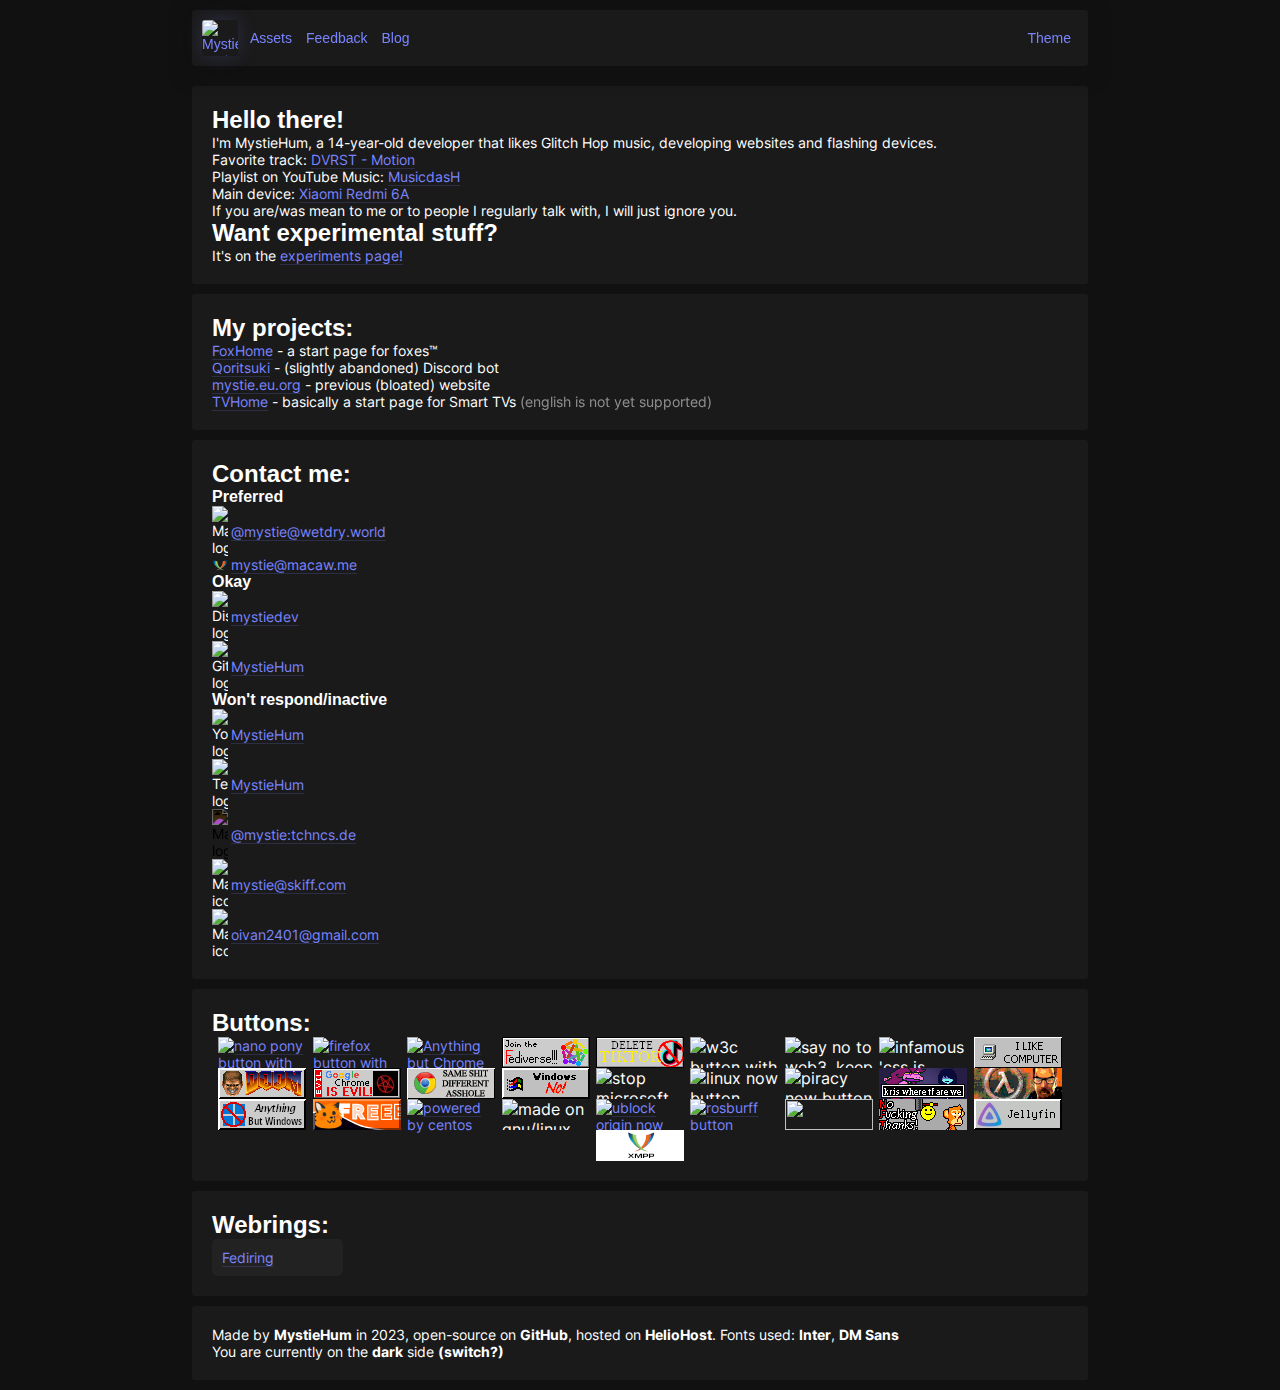
==== commit ac732cd0: "more buttons & foxhome update" ====
--- a/index.html
+++ b/index.html
@@ -17,6 +17,21 @@
 	<title>MystieHum</title>
 </head>
 <body id="home">
+	<style>
+		.buttons {
+			display: flex;
+			flex-wrap: wrap;
+			justify-content: space-evenly;
+		}
+		.buttons a {
+			width: 88px;
+			height: 31px;
+		}
+		.buttons img {
+			image-rendering: pixelated;
+			image-rendering: crisp-edges;
+		}
+	</style>
     <div style="display: none;"><a rel="me" class="none" href="https://wetdry.world/@mystie">Mastodon</a></div>
 	<nav class="header" style="margin: 10px auto 20px auto;">
 		<div class="main-content" style="display: flex; align-items: center;">
@@ -52,6 +67,7 @@
 				Favorite track: <a href='https://youtu.be/watch?v=11EHCcMqIgw' target='_blank'>DVRST - Motion</a><br>
 				Playlist on YouTube Music: <a href='https://music.youtube.com/playlist?list=PLglFzT7e0p-SCFG3JNdctW-7_Z8k23qrh' target='_blank'>MusicdasH</a><br>
 				Main device: <a href='https://www.gsmarena.com/xiaomi_redmi_6a-9217.php' target='_blank'>Xiaomi Redmi 6A</a><br>
+				If you are/was mean to me or to people I regularly talk with, I will just ignore you.
 			</p>
 			<div class="h-cont">
 				<h2 id="expr">Want experimental stuff?</h2>
@@ -67,6 +83,7 @@
 				<a href="#projects"></a>
 			</div>
 			<ul style="list-style-type: none;">
+				<li><a href="/p/foxhome">FoxHome</a> - a start page for foxes™</li>
 				<li><a href="https://realvanyek.eu.org/qoritsuki" target="_blank">Qoritsuki</a> - (slightly abandoned) Discord bot</li>
 				<li><a href="https://github.com/MystieHum/mystie.eu.org" target="_blank">mystie.eu.org</a> - previous (bloated) website</li>
 				<li><a href="https://realvanyek.eu.org/tvhome" target="_blank">TVHome</a> - basically a start page for Smart TVs <offtop>(english is not yet supported)</offtop></li>
@@ -127,8 +144,9 @@
 				<h2 id="buttons">Buttons:</h2>
 				<a href="#buttons"></a>
 			</div>
-			<div style="display: flex;flex-wrap: wrap;">
-				<a href="https://nano.lgbt" title="aAaAAa sHe'S trAnS!!1!11!" target="_blank"><img width="88" height="31" loading="lazy" src="/static/images/nano-88x31.png" alt="nano pony button with text: 'nano'"></a>
+			<div class="buttons">
+				<!-- you can never have too many buttons!!! -->
+				<a href="https://nano.lgbt" target="_blank"><img width="88" height="31" loading="lazy" src="/static/images/nano-88x31.png" alt="nano pony button with text: 'nano'"></a>
 				<a href="https://firefox.com" target="_blank"><img width="88" height="31" loading="lazy" src="/static/images/firefox.png" alt="firefox button with text: 'Take back the web'"></a>
 				<a href="https://contrachrome.com" target="_blank"><img width="88" height="31" loading="lazy" src="/static/images/nochrome.png" alt="Anything but Chrome"></a>
 				<a href="https://fediverse.party/" target="_blank"><img loading="lazy" width="88" height="31" src="/static/images/fediverse.gif" alt="join the fediverse"></a>
@@ -136,12 +154,18 @@
 				<img loading="lazy" width="88" height="31" src="/static/images/invalid.png" alt="w3c button with poorly written 'bad html markup' text and a red cross">
 				<img loading="lazy" width="88" height="31" src="/static/images/keep.gif" alt="say no to web3, keep the web free">
 				<img loading="lazy" width="88" height="31" src="/static/images/css.png" alt="infamous 'css is awesome' meme">
+				<img loading="lazy" width="88" height="31" src="/static/images/ilikecomputer.png" alt="i like computer">
+				<a href="https://store.steampowered.com/curator/35501448" target="_blank"><img loading="lazy" width="88" height="31" src="/static/images/doom.gif" alt="doom"></a>
+				<img loading="lazy" width="88" height="31" src="/static/images/evilchrome.gif" alt="google chrome is evil">
+				<img loading="lazy" width="88" height="31" src="/static/images/sameshit.gif" alt="same shit, different asshole">
+				<img loading="lazy" width="88" height="31" src="/static/images/windows.gif" alt="windows, no">
 				<img loading="lazy" width="88" height="31" src="/static/images/stopms.gif" alt="stop microsoft button">
 				<img loading="lazy" width="88" height="31" src="/static/images/linuxnow.png" alt="linux now button">
 				<img loading="lazy" width="88" height="31" src="/static/images/piracy.gif" alt="piracy now button">
 				<a href="https://deltarune.com/" target="_blank"><img loading="lazy" width="88" height="31" src="/static/images/deltarune.png" alt="kris where tf are we"></a>
 				<a href="https://store.steampowered.com/app/70" target="_blank"><img loading="lazy" width="88" height="31" src="/static/images/halflife.gif" alt="half-life"></a>
 				<img loading="lazy" width="88" height="31" src="/static/images/anythingbutwindows.gif" alt="anything but windows">
+				<a href="https://freeplay.floof.company/" target="_blank"><img loading="lazy" width="88" height="31" src="/static/images/free.png" alt="freeplay"></a>
 				<a href="https://www.centos.org/" target="_blank"><img loading="lazy" width="88" height="31" src="/static/images/centos.png" alt="powered by centos"></a>
 				<img loading="lazy" width="88" height="31" src="/static/images/gnu-linux.gif" alt="made on gnu/linux">
 				<a href="https://ublockorigin.com" target="_blank"><img loading="lazy" width="88" height="31" src="/static/images/ublock.png" alt="ublock origin now"></a>
@@ -149,8 +173,8 @@
 				<a href="https://rodionmern.github.io" target="_blank"><img loading="lazy" width="88" height="31" src="/static/images/rosburff-rodsa.png" alt="rosburff button"></a>
 				<a href="https://m1cro.is-a.dev/" target="_blank"><img loading="lazy" width="88" height="31" src="/static/images/m1crocat.png"></a>
 				<img loading="lazy" width="88" height="31" src="/static/images/nft.gif" alt="nft: no fucking thanks">
-				<img loading="lazy" width="88" height="31" src="/static/images/jellyfin.gif" alt="jellyfin">
-				<img loading="lazy" width="88" height="31" src="/static/images/xmpp.gif" alt="xmpp">	
+				<a href="https://jellyfin.org/" target="_blank"><img loading="lazy" width="88" height="31" src="/static/images/jellyfin.gif" alt="jellyfin"></a>
+				<a href="https://xmpp.org" target="_blank"><img loading="lazy" width="88" height="31" src="/static/images/xmpp.gif" alt="xmpp"></a>
 			</div>
 		</div>
 	</div>
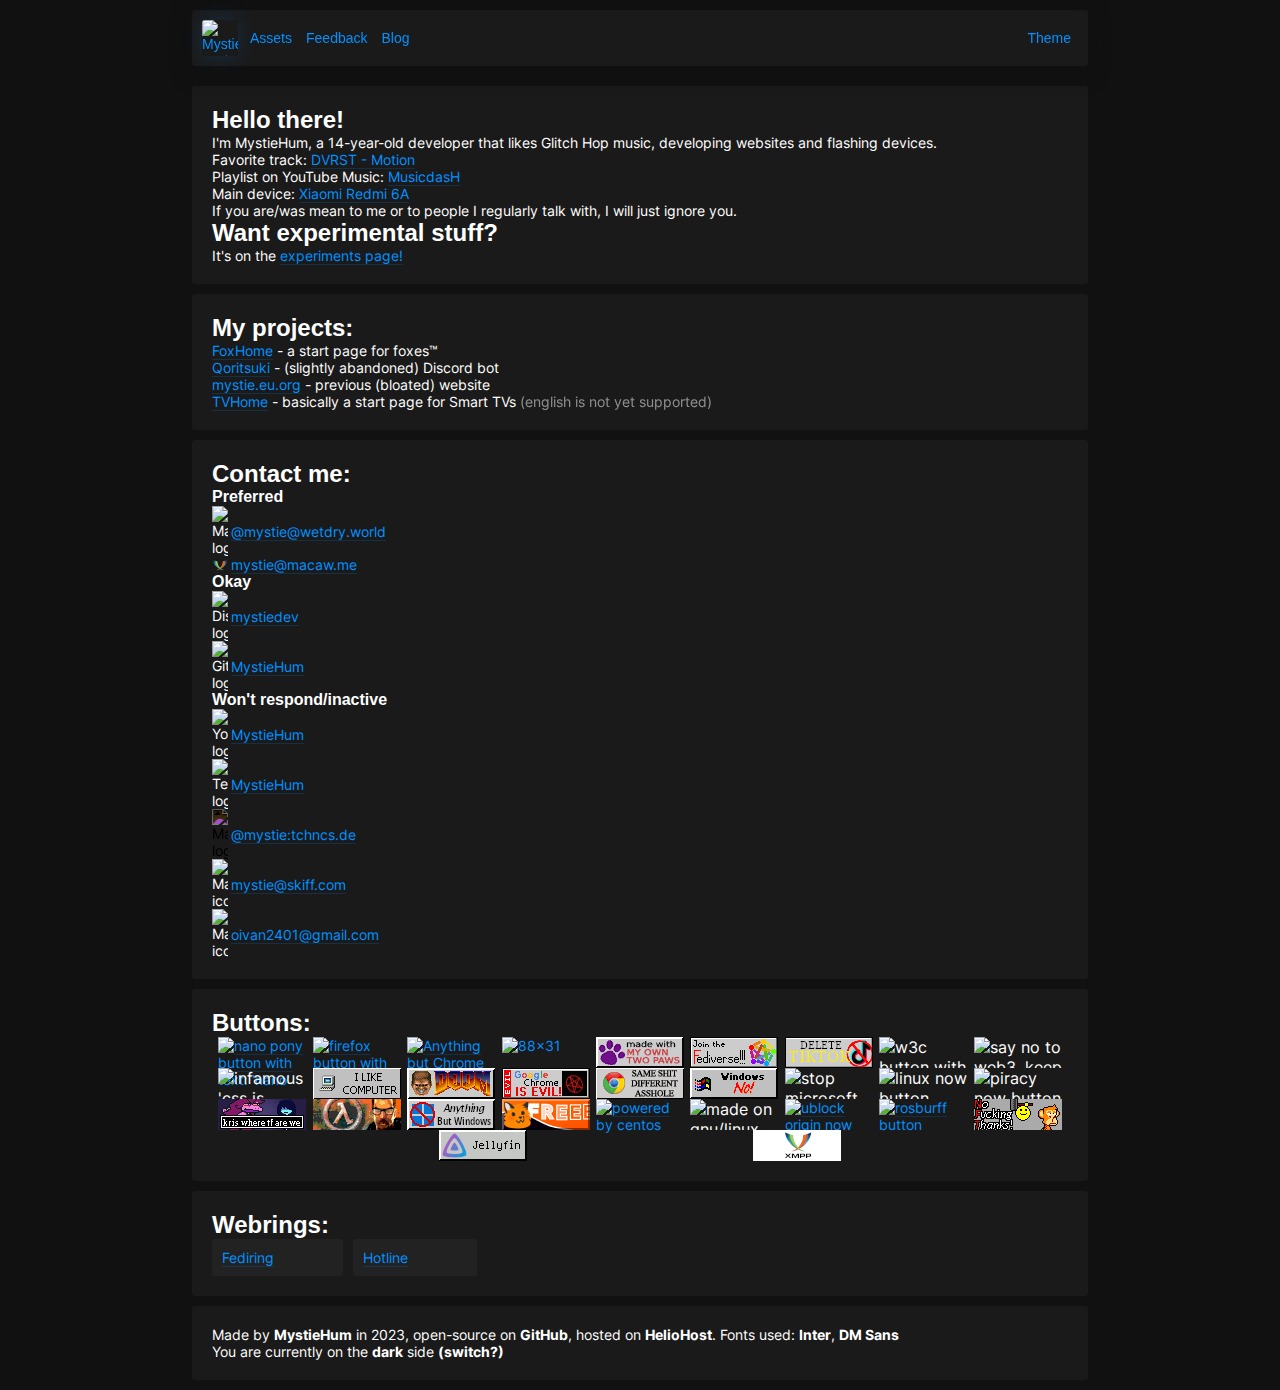
==== commit 30b20690: "mostly internal css changes" ====
--- a/index.html
+++ b/index.html
@@ -31,6 +31,12 @@
 			image-rendering: pixelated;
 			image-rendering: crisp-edges;
 		}
+		.buttons:hover > img, .buttons:hover a {
+			opacity: 0.4;
+		}
+		.buttons a:hover, .buttons img:hover {
+			opacity: 1;
+		}
 	</style>
     <div style="display: none;"><a rel="me" class="none" href="https://wetdry.world/@mystie">Mastodon</a></div>
 	<nav class="header" style="margin: 10px auto 20px auto;">
@@ -149,6 +155,8 @@
 				<a href="https://nano.lgbt" target="_blank"><img width="88" height="31" loading="lazy" src="/static/images/nano-88x31.png" alt="nano pony button with text: 'nano'"></a>
 				<a href="https://firefox.com" target="_blank"><img width="88" height="31" loading="lazy" src="/static/images/firefox.png" alt="firefox button with text: 'Take back the web'"></a>
 				<a href="https://contrachrome.com" target="_blank"><img width="88" height="31" loading="lazy" src="/static/images/nochrome.png" alt="Anything but Chrome"></a>
+				<a href="http://88x31.nl" target="_blank"><img loading="lazy" width="88" height="31" src="/static/images/88x31.gif" alt="88x31"></a>
+				<img loading="lazy" width="88" height="31" src="/static/images/paws.png" alt="made with my own two paws">
 				<a href="https://fediverse.party/" target="_blank"><img loading="lazy" width="88" height="31" src="/static/images/fediverse.gif" alt="join the fediverse"></a>
 				<a href="https://spyware.neocities.org/articles/tiktok.html" target="_blank"><img loading="lazy" width="88" height="31" src="/static/images/tiktok.gif" alt="delete tiktok"></a>
 				<img loading="lazy" width="88" height="31" src="/static/images/invalid.png" alt="w3c button with poorly written 'bad html markup' text and a red cross">
@@ -169,9 +177,7 @@
 				<a href="https://www.centos.org/" target="_blank"><img loading="lazy" width="88" height="31" src="/static/images/centos.png" alt="powered by centos"></a>
 				<img loading="lazy" width="88" height="31" src="/static/images/gnu-linux.gif" alt="made on gnu/linux">
 				<a href="https://ublockorigin.com" target="_blank"><img loading="lazy" width="88" height="31" src="/static/images/ublock.png" alt="ublock origin now"></a>
-				<!-- "friends" -->
 				<a href="https://rodionmern.github.io" target="_blank"><img loading="lazy" width="88" height="31" src="/static/images/rosburff-rodsa.png" alt="rosburff button"></a>
-				<a href="https://m1cro.is-a.dev/" target="_blank"><img loading="lazy" width="88" height="31" src="/static/images/m1crocat.png"></a>
 				<img loading="lazy" width="88" height="31" src="/static/images/nft.gif" alt="nft: no fucking thanks">
 				<a href="https://jellyfin.org/" target="_blank"><img loading="lazy" width="88" height="31" src="/static/images/jellyfin.gif" alt="jellyfin"></a>
 				<a href="https://xmpp.org" target="_blank"><img loading="lazy" width="88" height="31" src="/static/images/xmpp.gif" alt="xmpp"></a>
@@ -184,10 +190,17 @@
 				<h2 id="webrings">Webrings:</h2>
 				<a href="#webrings"></a>
 			</div>
-			<div style="border-radius: 5px; background: var(--mst-secondary-container-bg); width: fit-content; display: flex; align-items: center;">
-				<a href="https://fediring.net/" style="margin: 0 10px">Fediring</a>
-				<a style="font-size: 20px;" class="button" href="https://fediring.net/previous?host=mystie.is-a.dev"><i class="ri-arrow-left-line"></i></a>
-				<a style="font-size: 20px;" class="button" href="https://fediring.net/next?host=mystie.is-a.dev"><i class="ri-arrow-right-line"></i></a>
+			<div style="display: flex;">
+				<div style="border-radius: 3px; background: var(--mst-sec-cont); width: fit-content; display: flex; align-items: center;">
+					<a href="https://fediring.net/" style="margin: 0 10px">Fediring</a>
+					<a style="font-size: 20px;" class="button" href="https://fediring.net/previous?host=mystie.is-a.dev"><i class="ri-arrow-left-line"></i></a>
+					<a style="font-size: 20px;" class="button" href="https://fediring.net/next?host=mystie.is-a.dev"><i class="ri-arrow-right-line"></i></a>
+				</div>
+				<div style="margin-left: 10px; border-radius: 3px; background: var(--mst-sec-cont); width: fit-content; display: flex; align-items: center;">
+					<a href="https://hotlinewebring.club/" style="margin: 0 10px">Hotline</a>
+					<a style="font-size: 20px;" class="button" href="https://hotlinewebring.club/mystie/previous"><i class="ri-arrow-left-line"></i></a>
+					<a style="font-size: 20px;" class="button" href="https://hotlinewebring.club/mystie/next"><i class="ri-arrow-right-line"></i></a>
+				</div>
 			</div>
 		</div>
 	</div>
--- a/static/styles/index.min.css
+++ b/static/styles/index.min.css
@@ -1 +1 @@
-@font-face{font-display:swap;font-family:'DM Sans';font-style:normal;font-weight:400;src:local("DM Sans"),url('/static/fonts/dm-sans-v14-latin-regular.woff2') format('woff2')}@font-face{font-display:swap;font-family:'DM Sans';font-style:italic;font-weight:400;src:local("DM Sans"),url('/static/fonts/dm-sans-v14-latin-italic.woff2') format('woff2')}@font-face{font-display:swap;font-family:'DM Sans';font-style:normal;font-weight:500;src:local("DM Sans"),url('/static/fonts/dm-sans-v14-latin-500.woff2') format('woff2')}@font-face{font-display:swap;font-family:'DM Sans';font-style:italic;font-weight:500;src:local("DM Sans"),url('/static/fonts/dm-sans-v14-latin-500italic.woff2') format('woff2')}@font-face{font-display:swap;font-family:'DM Sans';font-style:normal;font-weight:600;src:local("DM Sans"),url('/static/fonts/dm-sans-v14-latin-600.woff2') format('woff2')}@font-face{font-display:swap;font-family:'DM Sans';font-style:italic;font-weight:600;src:local("DM Sans"),url('/static/fonts/dm-sans-v14-latin-600italic.woff2') format('woff2')}@font-face{font-display:swap;font-family:'DM Sans';font-style:normal;font-weight:700;src:local("DM Sans"),url('/static/fonts/dm-sans-v14-latin-700.woff2') format('woff2')}@font-face{font-display:swap;font-family:'DM Sans';font-style:italic;font-weight:700;src:local("DM Sans"),url('/static/fonts/dm-sans-v14-latin-700italic.woff2') format('woff2')}@font-face{font-display:swap;font-family:'DM Sans';font-style:normal;font-weight:800;src:local("DM Sans"),url('/static/fonts/dm-sans-v14-latin-800.woff2') format('woff2')}@font-face{font-display:swap;font-family:'DM Sans';font-style:italic;font-weight:800;src:local("DM Sans"),url('/static/fonts/dm-sans-v14-latin-800italic.woff2') format('woff2')}@font-face{font-display:swap;font-family:'DM Sans';font-style:normal;font-weight:900;src:local("DM Sans"),url('/static/fonts/dm-sans-v14-latin-900.woff2') format('woff2')}@font-face{font-display:swap;font-family:'DM Sans';font-style:italic;font-weight:900;src:local("DM Sans"),url('/static/fonts/dm-sans-v14-latin-900italic.woff2') format('woff2')}@font-face{font-display:swap;font-family:Inter;font-style:normal;font-weight:400;src:url('/static/fonts/inter-v13-latin-regular.woff2') format('woff2')}@font-face{font-display:swap;font-family:Inter;font-style:normal;font-weight:500;src:url('/static/fonts/inter-v13-latin-500.woff2') format('woff2')}@font-face{font-display:swap;font-family:Inter;font-style:normal;font-weight:600;src:url('/static/fonts/inter-v13-latin-600.woff2') format('woff2')}@font-face{font-display:swap;font-family:Inter;font-style:normal;font-weight:700;src:url('/static/fonts/inter-v13-latin-700.woff2') format('woff2')}:root{--mst-bg:#111;--mst-warn-bg:#482500;--mst-warn-btn-bg-hover:#552c00;--mst-warn-btn-bg-active:#603200;--mst-container-bg:#1a1a1a;--mst-secondary-container-bg:#222;--mst-color:#fff;--mst-a-color:#7984ff;--mst-a-decor-color:#7984ff30;--mst-header-hover-link-bg:#7984ff15;--mst-header-active-link-bg:#7984ff30;--mst-input-bg:#282828;--mst-input-border-color:#555}:root.light{--mst-bg:#eaeaea;--mst-warn-bg:#ffd9b3;--mst-warn-btn-bg-hover:#ffcd9b;--mst-warn-btn-bg-active:#f2be8a;--mst-container-bg:#f2f2f2;--mst-secondary-container-bg:#eaeaea;--mst-color:#222;--mst-a-color:#515ee6;--mst-a-decor-color:#515ee630;--mst-header-hover-link-bg:#515ee615;--mst-header-active-link-bg:#515ee630;--mst-input-bg:#e3e3e3;--mst-input-border-color:#bbb}::selection{background:rgba(56,139,253,.3)}*{margin:0;padding:0;box-sizing:border-box}html{scroll-behavior:smooth}body{background:var(--mst-bg)}.button,body,button,input,textarea{font-family:Inter,sans-serif}body,dialog,input,style[contenteditable],textarea{color:var(--mst-color)}a,button,input[type=text],label,li,offtop,p,style[contenteditable],summary,textarea{font-size:14px}.button,button{border:none;background:0 0;color:var(--mst-a-color);user-select:none}.button,button,input[type=checkbox],input[type=radio],label,summary{cursor:pointer}summary{max-width:fit-content}dialog{background:var(--mst-container-bg);margin:auto;max-width:60%;border:none;padding:20px;border-radius:3px;min-width:600px}:root.light dialog{border:none}dialog::backdrop{opacity:.65;background:#373737}.button,.header a,footer a,footer a:hover{text-decoration:none}.button:hover,button:hover{background:var(--mst-header-hover-link-bg)}.button:active,button:active{background:var(--mst-header-active-link-bg)!important}input[type=text],style[contenteditable],textarea{border:1px solid transparent;border-radius:3px;padding:10px;margin:5px 0;width:100%;resize:vertical;display:block}input[type=text]:focus,style[contenteditable]:focus-visible,textarea:focus{outline:0}h1,h2,h3,h4,h5,h6{font-family:'DM Sans',sans-serif;font-size:revert}a,a:visited{color:var(--mst-a-color);text-decoration:underline;text-decoration-color:var(--mst-a-decor-color);text-underline-offset:3px}.button,.button:hover,.h-cont a,.h-cont a:hover,.header img,.header img:hover,a,a:hover,button,button:hover{transition:.2s!important}a:hover{text-decoration-color:var(--mst-a-color);text-shadow:0 0 30px var(--mst-a-color)}offtop{opacity:.5}.h-cont{align-items:center;width:fit-content}.h-cont a{font-size:24px;margin-left:5px;visibility:hidden}.h-cont a::before{content:'#'}.h-cont:hover a{visibility:visible}.h-cont h1+a{font-size:24px}.h-cont h2+a{font-size:22px}.h-cont h3+a{font-size:20px}.h-cont h4+a{font-size:18px}.h-cont h5+a{font-size:16px}.h-cont h6+a{font-size:14px}.header,.lg-container,footer{width:70%;align-items:center}.lg-container,footer{background:var(--mst-container-bg)}.asset,.asset-desc,.asset-preview,.h-cont,.header,.header.main-content,.icon-links li,.lg-container{display:flex}.asset img,.button,.header,.header a,.header img,.lg-container,button,footer{border-radius:3px}.lg-container,footer{padding:20px}.content{width:100%}.header{padding:10px;position:sticky;top:0;box-shadow:0 5px 20px 1px var(--mst-bg);z-index:1;justify-content:space-between;background:var(--mst-container-bg)}.header img{margin-right:5px}.header img:hover,body#home #home-link{box-shadow:0 0 20px var(--mst-a-decor-color)}.button,.header a,button{padding:7px;font-weight:500}.header a[data-logo]{padding:0;margin:0;display:flex}.header a[data-logo]:active,.header a[data-logo]:hover{background:0 0}.button:hover,.header a:hover,body#assets a#assets-link,body#feedback a#feedback-link,button:hover{background:var(--mst-header-hover-link-bg);text-shadow:0 0 30px var(--mst-a-color)}.header a:active{background:var(--mst-header-active-link-bg)}.no-decor{text-decoration:none!important}.tcenter{text-align:center}.sans-serif{font-family:sans-serif}footer a,footer a:hover{color:var(--mst-color)!important}footer a{font-weight:700}footer a:hover{opacity:.8}label{user-select:none;display:flex;align-items:center;margin:3px 0;max-width:fit-content}label code{margin-left:3px}input[type=checkbox]{border-radius:3px}input[type=radio]{border-radius:100%}input[type=checkbox],input[type=radio]{width:20px;height:20px;appearance:none;border:1px solid transparent;margin-right:5px;display:inline-flex;font-family:remixicon}input[type=checkbox],input[type=radio],input[type=text],style[contenteditable],textarea{background:var(--mst-input-bg)}input[type=checkbox]:before,input[type=radio]:before{content:'';margin:auto}input[type=checkbox]:hover,input[type=radio]:hover,input[type=text]:focus,style[contenteditable]:focus-visible,textarea:focus{border-color:var(--mst-input-border-color)!important}input[type=checkbox]:active,input[type=radio]:active{filter:brightness(1.5)}:root.light input[type=checkbox]:active,:root.light input[type=radio]:active{filter:brightness(.9)}input[type=checkbox]:checked::before{content:'\eb7b';font-size:16px}input[type=radio]:checked::before{content:'\f3c1';font-size:8px}input{accent-color:var(--mst-input-bg);background:var(--mst-input-border-color)}.asset-preview,.header.main-content,.icon-links li{align-items:center}:root.dark .dark-invert,:root.light .light-invert{filter:invert()}:root.light img[src="/static/images/mystiehum_full.svg"]{background:#777}:root.light .dark-only{display:none}:root .light-only{display:none}:root.light .light-only{display:inline-block}.icon-links li img{margin-right:3px}.centered{margin:auto}.mobile,.none{display:none}.asset-desc,.asset-preview{flex-direction:column}.asset-desc *{max-width:fit-content}.asset-desc p span{user-select:none}.asset{align-items:center;justify-content:space-between;margin:10px auto}.radius-0{border-radius:0!important}@media screen and (max-width:800px){.header,.lg-container,footer{width:95%!important}.header{backdrop-filter:none!important;background:var(--mst-container-bg)}dialog{max-width:95%!important;min-width:95%!important}.desktop{display:none}.mobile{display:block}.asset{flex-direction:column}.asset,.asset-preview{align-items:normal}.asset-preview{max-width:fit-content}.h-cont a,.h-cont:hover a{visibility:visible;transition:.2s;text-decoration-thickness:1px}input[type=checkbox]:checked::before{font-size:18px!important}input[type=checkbox],input[type=radio]{width:24px!important;height:24px!important}}+@font-face{font-display:swap;font-family:'DM Sans';font-style:normal;font-weight:400;src:local("DM Sans"),url('/static/fonts/dm-sans-v14-latin-regular.woff2') format('woff2')}@font-face{font-display:swap;font-family:'DM Sans';font-style:italic;font-weight:400;src:local("DM Sans"),url('/static/fonts/dm-sans-v14-latin-italic.woff2') format('woff2')}@font-face{font-display:swap;font-family:'DM Sans';font-style:normal;font-weight:500;src:local("DM Sans"),url('/static/fonts/dm-sans-v14-latin-500.woff2') format('woff2')}@font-face{font-display:swap;font-family:'DM Sans';font-style:italic;font-weight:500;src:local("DM Sans"),url('/static/fonts/dm-sans-v14-latin-500italic.woff2') format('woff2')}@font-face{font-display:swap;font-family:'DM Sans';font-style:normal;font-weight:600;src:local("DM Sans"),url('/static/fonts/dm-sans-v14-latin-600.woff2') format('woff2')}@font-face{font-display:swap;font-family:'DM Sans';font-style:italic;font-weight:600;src:local("DM Sans"),url('/static/fonts/dm-sans-v14-latin-600italic.woff2') format('woff2')}@font-face{font-display:swap;font-family:'DM Sans';font-style:normal;font-weight:700;src:local("DM Sans"),url('/static/fonts/dm-sans-v14-latin-700.woff2') format('woff2')}@font-face{font-display:swap;font-family:'DM Sans';font-style:italic;font-weight:700;src:local("DM Sans"),url('/static/fonts/dm-sans-v14-latin-700italic.woff2') format('woff2')}@font-face{font-display:swap;font-family:'DM Sans';font-style:normal;font-weight:800;src:local("DM Sans"),url('/static/fonts/dm-sans-v14-latin-800.woff2') format('woff2')}@font-face{font-display:swap;font-family:'DM Sans';font-style:italic;font-weight:800;src:local("DM Sans"),url('/static/fonts/dm-sans-v14-latin-800italic.woff2') format('woff2')}@font-face{font-display:swap;font-family:'DM Sans';font-style:normal;font-weight:900;src:local("DM Sans"),url('/static/fonts/dm-sans-v14-latin-900.woff2') format('woff2')}@font-face{font-display:swap;font-family:'DM Sans';font-style:italic;font-weight:900;src:local("DM Sans"),url('/static/fonts/dm-sans-v14-latin-900italic.woff2') format('woff2')}@font-face{font-display:swap;font-family:Inter;font-style:normal;font-weight:400;src:url('/static/fonts/inter-v13-latin-regular.woff2') format('woff2')}@font-face{font-display:swap;font-family:Inter;font-style:normal;font-weight:500;src:url('/static/fonts/inter-v13-latin-500.woff2') format('woff2')}@font-face{font-display:swap;font-family:Inter;font-style:normal;font-weight:600;src:url('/static/fonts/inter-v13-latin-600.woff2') format('woff2')}@font-face{font-display:swap;font-family:Inter;font-style:normal;font-weight:700;src:url('/static/fonts/inter-v13-latin-700.woff2') format('woff2')}:root{--mst-bg:#111;--mst-prm-cont:#1a1a1a;--mst-sec-cont:#222;--mst-color:#fff;--mst-accent:#0091ff;--mst-a-decor:#0091ff30;--mst-header-hover:#0091ff15;--mst-header-active:#0091ff30;--mst-input:#282828;--mst-input-border:#555;--mst-muted:#444}:root.light{--mst-bg:#eaeaea;--mst-prm-cont:#f2f2f2;--mst-sec-cont:#eaeaea;--mst-color:#222;--mst-accent:#0070c6;--mst-a-decor:#0070c630;--mst-header-hover:#0070c615;--mst-header-active:#0070c630;--mst-input:#e3e3e3;--mst-input-border:#bbb;--mst-muted:#b9b9b9}::selection{background:rgba(56,139,253,.3)}*{margin:0;padding:0;box-sizing:border-box}html{scroll-behavior:smooth}body{background:var(--mst-bg)}.button,body,button,input,input[type=submit],textarea{font-family:Inter,sans-serif}body,dialog,input,style[contenteditable],textarea{color:var(--mst-color)}a,button,input[type=submit],input[type=text],label,li,offtop,p,style[contenteditable],summary,textarea{font-size:14px}.button,button,input[type=submit]{border:none;background:0 0;color:var(--mst-accent);user-select:none}.button,button,input[type=checkbox],input[type=radio],input[type=submit],label,summary{cursor:pointer}.button:hover,button:hover,input[type=submit]:hover{background:var(--mst-header-hover)}.button:active,button:active,input[type=submit]:active{background:var(--mst-header-active)!important}summary{max-width:fit-content}dialog{background:var(--mst-prm-cont);margin:auto;max-width:60%;border:none;padding:20px;border-radius:3px;min-width:600px}:root.light dialog{border:none}dialog::backdrop{opacity:.65;background:#373737}.button,.header a,footer a,footer a:hover{text-decoration:none}input[type=text],style[contenteditable],textarea{border:1px solid transparent;border-radius:3px;padding:10px;margin:5px 0;width:100%;resize:vertical;display:block}input[type=text]:focus,style[contenteditable]:focus-visible,textarea:focus{outline:0}h1,h2,h3,h4,h5,h6{font-family:'DM Sans',sans-serif;font-size:revert}a,a:visited{color:var(--mst-accent);text-decoration:underline;text-decoration-color:var(--mst-a-decor);text-underline-offset:3px}.asset,.asset:hover,.button,.button:hover,.h-cont a,.h-cont a:hover,.header img,.header img:hover,a,a:hover,button,button:hover,img,img:hover,input[type=submit],input[type=submit]:hover{transition:.2s!important}a:hover{text-decoration-color:var(--mst-accent);text-shadow:0 0 30px var(--mst-accent)}offtop{opacity:.5}.h-cont{align-items:center;width:fit-content}.h-cont a{font-size:24px;margin-left:5px;visibility:hidden}.h-cont a::before{content:'#'}.h-cont:hover a{visibility:visible}.h-cont h1+a{font-size:24px}.h-cont h2+a{font-size:22px}.h-cont h3+a{font-size:20px}.h-cont h4+a{font-size:18px}.h-cont h5+a{font-size:16px}.h-cont h6+a{font-size:14px}.header,.lg-container,footer{width:70%;align-items:center}.lg-container,footer{background:var(--mst-prm-cont)}.asset,.asset-desc,.asset-preview,.h-cont,.header,.header.main-content,.icon-links li,.lg-container{display:flex}.asset img,.button,.header,.header a,.header img,.lg-container,button,footer,input[type=submit]{border-radius:3px}.lg-container,footer{padding:20px}.content{width:100%}.header{padding:10px;position:sticky;top:0;box-shadow:0 5px 20px 1px var(--mst-bg);z-index:1;justify-content:space-between;background:var(--mst-prm-cont)}.header img{margin-right:5px}.header img:hover,body#home #home-link{box-shadow:0 0 20px var(--mst-a-decor)}.button,.header a,button,input[type=submit]{padding:7px;font-weight:500}.header a[data-logo]{padding:0;margin:0;display:flex}.header a[data-logo]:active,.header a[data-logo]:hover{background:0 0}.button:hover,.header a:hover,body#assets a#assets-link,body#feedback a#feedback-link,button:hover,input[type=submit]:hover{background:var(--mst-header-hover);text-shadow:0 0 30px var(--mst-accent)}.header a:active{background:var(--mst-header-active)}.no-decor{text-decoration:none!important}.tcenter{text-align:center}.sans-serif{font-family:sans-serif}footer a,footer a:hover{color:var(--mst-color)!important}footer a{font-weight:700}footer a:hover{opacity:.8}label{user-select:none;display:flex;align-items:center;margin:3px 0;max-width:fit-content}label code{margin-left:3px}input[type=checkbox]{border-radius:3px}input[type=radio]{border-radius:100%}input[type=checkbox],input[type=radio]{width:20px;height:20px;appearance:none;border:1px solid transparent;margin-right:5px;display:inline-flex;font-family:remixicon}input[type=checkbox],input[type=radio],input[type=text],style[contenteditable],textarea{background:var(--mst-input)}input[type=checkbox]:before,input[type=radio]:before{content:'';margin:auto}input[type=checkbox]:hover,input[type=radio]:hover,input[type=text]:focus,style[contenteditable]:focus-visible,textarea:focus{border-color:var(--mst-input-border)!important}input[type=checkbox]:active,input[type=radio]:active{filter:brightness(1.5)}:root.light input[type=checkbox]:active,:root.light input[type=radio]:active{filter:brightness(.9)}input[type=checkbox]:checked::before{content:'\eb7b';font-size:16px}input[type=radio]:checked::before{content:'\f3c1';font-size:14px}input{accent-color:var(--mst-input);background:var(--mst-input-border)}.asset-preview,.header.main-content,.icon-links li{align-items:center}:root.dark .dark-invert,:root.light .light-invert{filter:invert()}:root.light img[src="/static/images/mystiehum_full.svg"]{background:#777}:root.light .dark-only{display:none}:root .light-only{display:none}:root.light .light-only{display:inline-block}.icon-links li img{margin-right:3px}.centered{margin:auto}.mobile,.none{display:none}.asset-desc,.asset-preview{flex-direction:column}.asset-desc *{max-width:fit-content}.asset-desc p span{user-select:none}.asset{align-items:center;justify-content:space-between;margin:10px auto}.radius-0{border-radius:0!important}@media screen and (max-width:800px){.header,.lg-container,footer{width:95%!important}.header{backdrop-filter:none!important;background:var(--mst-prm-cont)}dialog{max-width:95%!important;min-width:95%!important}.desktop{display:none}.mobile{display:block}.asset{flex-direction:column}.asset,.asset-preview{align-items:normal}.asset-preview{max-width:fit-content}.h-cont a,.h-cont:hover a{visibility:visible;transition:.2s;text-decoration-thickness:1px}input[type=checkbox]:checked::before{font-size:18px!important}input[type=checkbox],input[type=radio]{width:24px!important;height:24px!important}}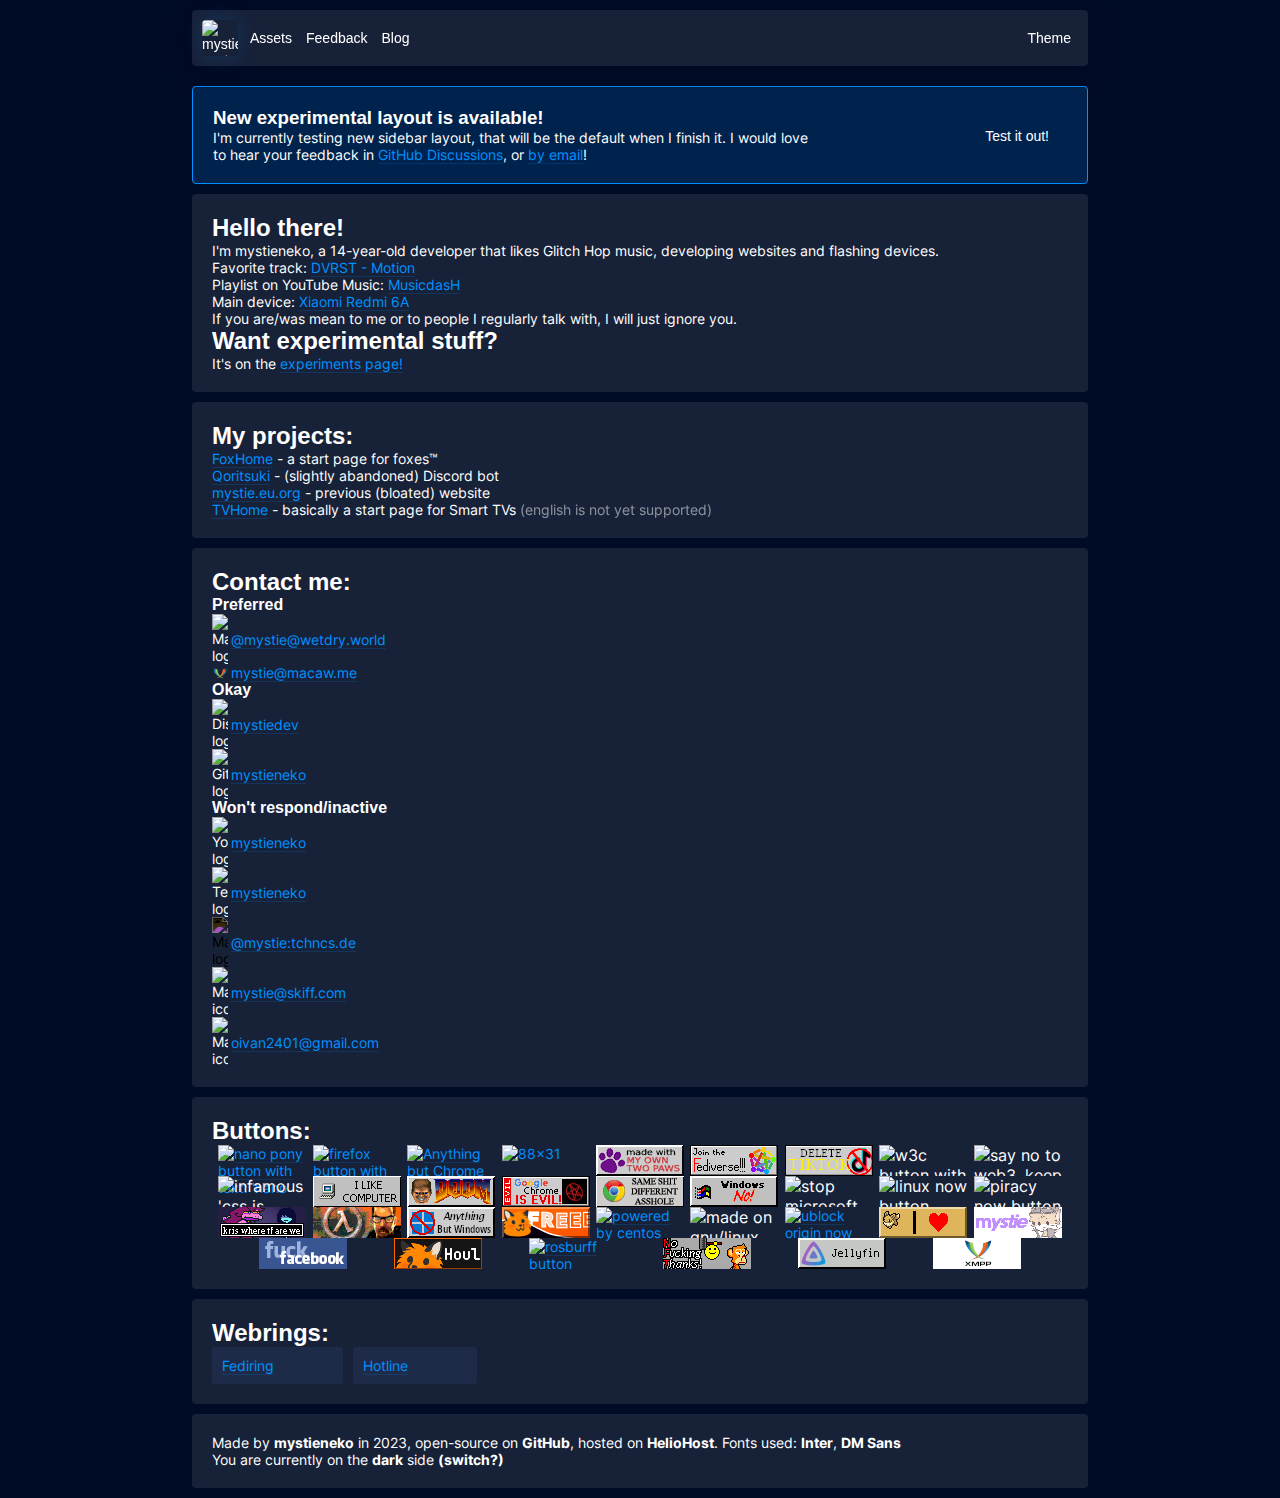
==== commit e558862c: "quite a lot of things honestly" ====
--- a/index.html
+++ b/index.html
@@ -7,14 +7,14 @@
 	<link rel="stylesheet" href="/static/styles/remixicon/fonts/remixicon.min.css">
 	<meta name="theme-color" content="#7984ff">
 	<meta name="twitter:card" content="summary">
-	<meta name="og:title" content="MystieHum's website">
+	<meta name="og:title" content="mystieneko's website">
 	<meta name="og:type" content="website">
 	<meta name="og:url" content="https://mystie.is-a.dev/">
 	<meta name="og:image" content="/static/images/mst-avatar.webp">
-	<meta name="og:site_name" content="MystieHum's website">
+	<meta name="og:site_name" content="mystieneko's website">
 	<meta name="og:locale" content="en_US">
 	<meta name="og:description" content="A 14-year-old developer roaming around the Internet.">
-	<title>MystieHum</title>
+	<title>mystieneko</title>
 </head>
 <body id="home">
 	<style>
@@ -37,11 +37,34 @@
 		.buttons a:hover, .buttons img:hover {
 			opacity: 1;
 		}
+		.announcement {
+			border: 1px solid var(--mst-accent);
+			background: var(--mst-a-decor);
+			display: flex;
+			justify-content: space-between;
+		}
+		.announcement .content {
+			max-width: 70%;
+		}
+		.announcement .button {
+			padding: 10px 18px;
+		}
+		@media (max-width: 800px) {
+			.announcement {
+				display: block;
+			}
+			.announcement .call-to-action {
+				margin-top: 15px;
+			}
+			.announcement .content {
+				max-width: 100%;
+			}
+		}
 	</style>
     <div style="display: none;"><a rel="me" class="none" href="https://wetdry.world/@mystie">Mastodon</a></div>
 	<nav class="header" style="margin: 10px auto 20px auto;">
 		<div class="main-content" style="display: flex; align-items: center;">
-			<a href="/" data-logo><img id="home-link" src="/static/images/mst-avatar.webp" width="36" height="36" alt="MystieHum avatar"></a>
+			<a href="/" data-logo><img id="home-link" src="/static/images/mst-avatar.webp" width="36" height="36" alt="mystieneko avatar"></a>
 			<div class="nav-links" style="display: flex;">
 				<a href="/assets.html" id="assets-link">Assets</a>
 				<a href="/feedback.html" id="feedback-link">Feedback</a>
@@ -50,26 +73,23 @@
 		</div>
 		<a href="javascript:toggleTheme()"><i class="ri-palette-line"></i> Theme</a>
 	</nav>
-	<!-- actually, let's not do that -->
-	<!--div class="lg-container" id="warning" style="margin: 10px auto; justify-content: space-between;">
-		<div>
-			<h2 id="warn-h2">Google & Chromium are adding DRM to the open web.</h2>
-			<small>(Google's Web Environment Integrity)</small>
-		</div>
-		<div>
-			<a target="_blank" class="button warn-btn" href="https://www.mozilla.org/en-US/firefox/new/" style="display: flex;align-items: center;">
-				<img src="/static/images/ff_logo.svg" width="30" height="30" style="display: inline-block;">
-				<p>&nbsp;Switch to Firefox now</p>
-			</a>
-		</div>
-	</div-->
+	<div class="lg-container announcement" style="margin: 10px auto;">
+		<div class="content">
+			<h3>New experimental layout is available!</h3>
+			<p>I'm currently testing new sidebar layout, that will be the default when I finish it. I would love to hear your feedback in <a href="https://github.com/mystieneko/comments/discussions/3" target="_blank">GitHub Discussions</a>, or <a href="mailto:mystie@skiff.com">by email</a>!</p>
+			<p class="mobile">(this layout will be desktop-only, mobile layout will remain unchanged)</p>
+		</div>
+		<div class="call-to-action">
+			<a href="/testing_zone/sidebar.html" class="button" role="button">Test it out!</a>
+		</div>
+	</div>
 	<div class="lg-container" style="margin: 10px auto;">
 		<div class="content">
 			<div class="h-cont">
 				<h2 id="about-me">Hello there!</h2>
 				<a href="#about-me"></a>
 			</div>
-			<p>I'm MystieHum, a 14-year-old developer that likes Glitch Hop music, developing websites and flashing devices.<br>
+			<p>I'm mystieneko, a 14-year-old developer that likes Glitch Hop music, developing websites and flashing devices.<br>
 				Favorite track: <a href='https://youtu.be/watch?v=11EHCcMqIgw' target='_blank'>DVRST - Motion</a><br>
 				Playlist on YouTube Music: <a href='https://music.youtube.com/playlist?list=PLglFzT7e0p-SCFG3JNdctW-7_Z8k23qrh' target='_blank'>MusicdasH</a><br>
 				Main device: <a href='https://www.gsmarena.com/xiaomi_redmi_6a-9217.php' target='_blank'>Xiaomi Redmi 6A</a><br>
@@ -91,7 +111,7 @@
 			<ul style="list-style-type: none;">
 				<li><a href="/p/foxhome">FoxHome</a> - a start page for foxes™</li>
 				<li><a href="https://realvanyek.eu.org/qoritsuki" target="_blank">Qoritsuki</a> - (slightly abandoned) Discord bot</li>
-				<li><a href="https://github.com/MystieHum/mystie.eu.org" target="_blank">mystie.eu.org</a> - previous (bloated) website</li>
+				<li><a href="https://github.com/mystieneko/mystie.eu.org" target="_blank">mystie.eu.org</a> - previous (bloated) website</li>
 				<li><a href="https://realvanyek.eu.org/tvhome" target="_blank">TVHome</a> - basically a start page for Smart TVs <offtop>(english is not yet supported)</offtop></li>
 			</ul>
 		</div>
@@ -118,16 +138,16 @@
 				</li>
 				<li>
 					<img loading="lazy" class="light-invert" src="/static/images/gh.svg" width="16" title="GitHub" alt="GitHub logo">
-					<a href="https://github.com/MystieHum">MystieHum</a>
+					<a href="https://github.com/mystieneko">mystieneko</a>
 				</li>
 				<h4>Won't respond/inactive</h4>
 				<li>
 					<img loading="lazy" src="/static/images/yt.webp" width="16" title="YouTube" alt="YouTube logo">
-					<a href="https://www.youtube.com/@MystieHum">MystieHum</a>
+					<a href="https://www.youtube.com/@mystieneko">mystieneko</a>
 				</li>
 				<li>
 					<img loading="lazy" src="/static/images/tg.svg" width="16" title="Telegram" alt="Telegram logo">
-					<a href="https://telegram.dog/MystieHum">MystieHum</a>
+					<a href="https://telegram.dog/mystieneko">mystieneko</a>
 				</li>
 				<li>
 					<img loading="lazy" class="dark-invert" src="/static/images/matrix.svg" width="16" title="Matrix" alt="Matrix logo">
@@ -177,6 +197,10 @@
 				<a href="https://www.centos.org/" target="_blank"><img loading="lazy" width="88" height="31" src="/static/images/centos.png" alt="powered by centos"></a>
 				<img loading="lazy" width="88" height="31" src="/static/images/gnu-linux.gif" alt="made on gnu/linux">
 				<a href="https://ublockorigin.com" target="_blank"><img loading="lazy" width="88" height="31" src="/static/images/ublock.png" alt="ublock origin now"></a>
+				<img loading="lazy" width="88" height="31" src="/static/images/eevee.gif" alt="i love eevee">
+				<a href="https://mystie.is-a.dev"><img loading="lazy" width="88" height="31" src="/static/images/mystieneko_88x31.png" alt="mystieneko" title="that's me!"></a>
+				<img loading="lazy" width="88" height="31" src="/static/images/facebook.png" alt="fuck facebook">
+				<img loading="lazy" width="88" height="31" src="/static/images/houl.png" alt="houl">
 				<a href="https://rodionmern.github.io" target="_blank"><img loading="lazy" width="88" height="31" src="/static/images/rosburff-rodsa.png" alt="rosburff button"></a>
 				<img loading="lazy" width="88" height="31" src="/static/images/nft.gif" alt="nft: no fucking thanks">
 				<a href="https://jellyfin.org/" target="_blank"><img loading="lazy" width="88" height="31" src="/static/images/jellyfin.gif" alt="jellyfin"></a>
@@ -205,15 +229,9 @@
 		</div>
 	</div>
 	<footer style="margin: 10px auto;">
-		<p>Made by <a href="https://wetdry.world/@mystie">MystieHum</a> in 2023, open-source on <a href="https://github.com/MystieHum/web">GitHub</a>, hosted on <a href="https://heliohost.org">HelioHost</a>. Fonts used: <a href="https://fonts.google.com/specimen/Inter">Inter</a>, <a href="https://fonts.google.com/specimen/DM+Sans">DM Sans</a></p>
+		<p>Made by <a href="https://wetdry.world/@mystie">mystieneko</a> in 2023, open-source on <a href="https://github.com/mystieneko/web">GitHub</a>, hosted on <a href="https://heliohost.org">HelioHost</a>. Fonts used: <a href="https://fonts.google.com/specimen/Inter">Inter</a>, <a href="https://fonts.google.com/specimen/DM+Sans">DM Sans</a></p>
 		<p>You are currently on the <b class="dark-only">dark</b><b class="light-only">light</b> side <a href="javascript:toggleTheme()">(switch?)</a></p>
 	</footer>
 	<script src="/static/scripts/theme.min.js"></script>
-	<!-- actually, let's not do that -->
-	<!--script>
-	    if (navigator.userAgent.includes("Chrom")) {
-	    	document.getElementById("warning").style.display = "flex";
-	    }
-	</script-->
 </body>
 </html>--- a/static/styles/index.min.css
+++ b/static/styles/index.min.css
@@ -1 +1 @@
-@font-face{font-display:swap;font-family:'DM Sans';font-style:normal;font-weight:400;src:local("DM Sans"),url('/static/fonts/dm-sans-v14-latin-regular.woff2') format('woff2')}@font-face{font-display:swap;font-family:'DM Sans';font-style:italic;font-weight:400;src:local("DM Sans"),url('/static/fonts/dm-sans-v14-latin-italic.woff2') format('woff2')}@font-face{font-display:swap;font-family:'DM Sans';font-style:normal;font-weight:500;src:local("DM Sans"),url('/static/fonts/dm-sans-v14-latin-500.woff2') format('woff2')}@font-face{font-display:swap;font-family:'DM Sans';font-style:italic;font-weight:500;src:local("DM Sans"),url('/static/fonts/dm-sans-v14-latin-500italic.woff2') format('woff2')}@font-face{font-display:swap;font-family:'DM Sans';font-style:normal;font-weight:600;src:local("DM Sans"),url('/static/fonts/dm-sans-v14-latin-600.woff2') format('woff2')}@font-face{font-display:swap;font-family:'DM Sans';font-style:italic;font-weight:600;src:local("DM Sans"),url('/static/fonts/dm-sans-v14-latin-600italic.woff2') format('woff2')}@font-face{font-display:swap;font-family:'DM Sans';font-style:normal;font-weight:700;src:local("DM Sans"),url('/static/fonts/dm-sans-v14-latin-700.woff2') format('woff2')}@font-face{font-display:swap;font-family:'DM Sans';font-style:italic;font-weight:700;src:local("DM Sans"),url('/static/fonts/dm-sans-v14-latin-700italic.woff2') format('woff2')}@font-face{font-display:swap;font-family:'DM Sans';font-style:normal;font-weight:800;src:local("DM Sans"),url('/static/fonts/dm-sans-v14-latin-800.woff2') format('woff2')}@font-face{font-display:swap;font-family:'DM Sans';font-style:italic;font-weight:800;src:local("DM Sans"),url('/static/fonts/dm-sans-v14-latin-800italic.woff2') format('woff2')}@font-face{font-display:swap;font-family:'DM Sans';font-style:normal;font-weight:900;src:local("DM Sans"),url('/static/fonts/dm-sans-v14-latin-900.woff2') format('woff2')}@font-face{font-display:swap;font-family:'DM Sans';font-style:italic;font-weight:900;src:local("DM Sans"),url('/static/fonts/dm-sans-v14-latin-900italic.woff2') format('woff2')}@font-face{font-display:swap;font-family:Inter;font-style:normal;font-weight:400;src:url('/static/fonts/inter-v13-latin-regular.woff2') format('woff2')}@font-face{font-display:swap;font-family:Inter;font-style:normal;font-weight:500;src:url('/static/fonts/inter-v13-latin-500.woff2') format('woff2')}@font-face{font-display:swap;font-family:Inter;font-style:normal;font-weight:600;src:url('/static/fonts/inter-v13-latin-600.woff2') format('woff2')}@font-face{font-display:swap;font-family:Inter;font-style:normal;font-weight:700;src:url('/static/fonts/inter-v13-latin-700.woff2') format('woff2')}:root{--mst-bg:#111;--mst-prm-cont:#1a1a1a;--mst-sec-cont:#222;--mst-color:#fff;--mst-accent:#0091ff;--mst-a-decor:#0091ff30;--mst-header-hover:#0091ff15;--mst-header-active:#0091ff30;--mst-input:#282828;--mst-input-border:#555;--mst-muted:#444}:root.light{--mst-bg:#eaeaea;--mst-prm-cont:#f2f2f2;--mst-sec-cont:#eaeaea;--mst-color:#222;--mst-accent:#0070c6;--mst-a-decor:#0070c630;--mst-header-hover:#0070c615;--mst-header-active:#0070c630;--mst-input:#e3e3e3;--mst-input-border:#bbb;--mst-muted:#b9b9b9}::selection{background:rgba(56,139,253,.3)}*{margin:0;padding:0;box-sizing:border-box}html{scroll-behavior:smooth}body{background:var(--mst-bg)}.button,body,button,input,input[type=submit],textarea{font-family:Inter,sans-serif}body,dialog,input,style[contenteditable],textarea{color:var(--mst-color)}a,button,input[type=submit],input[type=text],label,li,offtop,p,style[contenteditable],summary,textarea{font-size:14px}.button,button,input[type=submit]{border:none;background:0 0;color:var(--mst-accent);user-select:none}.button,button,input[type=checkbox],input[type=radio],input[type=submit],label,summary{cursor:pointer}.button:hover,button:hover,input[type=submit]:hover{background:var(--mst-header-hover)}.button:active,button:active,input[type=submit]:active{background:var(--mst-header-active)!important}summary{max-width:fit-content}dialog{background:var(--mst-prm-cont);margin:auto;max-width:60%;border:none;padding:20px;border-radius:3px;min-width:600px}:root.light dialog{border:none}dialog::backdrop{opacity:.65;background:#373737}.button,.header a,footer a,footer a:hover{text-decoration:none}input[type=text],style[contenteditable],textarea{border:1px solid transparent;border-radius:3px;padding:10px;margin:5px 0;width:100%;resize:vertical;display:block}input[type=text]:focus,style[contenteditable]:focus-visible,textarea:focus{outline:0}h1,h2,h3,h4,h5,h6{font-family:'DM Sans',sans-serif;font-size:revert}a,a:visited{color:var(--mst-accent);text-decoration:underline;text-decoration-color:var(--mst-a-decor);text-underline-offset:3px}.asset,.asset:hover,.button,.button:hover,.h-cont a,.h-cont a:hover,.header img,.header img:hover,a,a:hover,button,button:hover,img,img:hover,input[type=submit],input[type=submit]:hover{transition:.2s!important}a:hover{text-decoration-color:var(--mst-accent);text-shadow:0 0 30px var(--mst-accent)}offtop{opacity:.5}.h-cont{align-items:center;width:fit-content}.h-cont a{font-size:24px;margin-left:5px;visibility:hidden}.h-cont a::before{content:'#'}.h-cont:hover a{visibility:visible}.h-cont h1+a{font-size:24px}.h-cont h2+a{font-size:22px}.h-cont h3+a{font-size:20px}.h-cont h4+a{font-size:18px}.h-cont h5+a{font-size:16px}.h-cont h6+a{font-size:14px}.header,.lg-container,footer{width:70%;align-items:center}.lg-container,footer{background:var(--mst-prm-cont)}.asset,.asset-desc,.asset-preview,.h-cont,.header,.header.main-content,.icon-links li,.lg-container{display:flex}.asset img,.button,.header,.header a,.header img,.lg-container,button,footer,input[type=submit]{border-radius:3px}.lg-container,footer{padding:20px}.content{width:100%}.header{padding:10px;position:sticky;top:0;box-shadow:0 5px 20px 1px var(--mst-bg);z-index:1;justify-content:space-between;background:var(--mst-prm-cont)}.header img{margin-right:5px}.header img:hover,body#home #home-link{box-shadow:0 0 20px var(--mst-a-decor)}.button,.header a,button,input[type=submit]{padding:7px;font-weight:500}.header a[data-logo]{padding:0;margin:0;display:flex}.header a[data-logo]:active,.header a[data-logo]:hover{background:0 0}.button:hover,.header a:hover,body#assets a#assets-link,body#feedback a#feedback-link,button:hover,input[type=submit]:hover{background:var(--mst-header-hover);text-shadow:0 0 30px var(--mst-accent)}.header a:active{background:var(--mst-header-active)}.no-decor{text-decoration:none!important}.tcenter{text-align:center}.sans-serif{font-family:sans-serif}footer a,footer a:hover{color:var(--mst-color)!important}footer a{font-weight:700}footer a:hover{opacity:.8}label{user-select:none;display:flex;align-items:center;margin:3px 0;max-width:fit-content}label code{margin-left:3px}input[type=checkbox]{border-radius:3px}input[type=radio]{border-radius:100%}input[type=checkbox],input[type=radio]{width:20px;height:20px;appearance:none;border:1px solid transparent;margin-right:5px;display:inline-flex;font-family:remixicon}input[type=checkbox],input[type=radio],input[type=text],style[contenteditable],textarea{background:var(--mst-input)}input[type=checkbox]:before,input[type=radio]:before{content:'';margin:auto}input[type=checkbox]:hover,input[type=radio]:hover,input[type=text]:focus,style[contenteditable]:focus-visible,textarea:focus{border-color:var(--mst-input-border)!important}input[type=checkbox]:active,input[type=radio]:active{filter:brightness(1.5)}:root.light input[type=checkbox]:active,:root.light input[type=radio]:active{filter:brightness(.9)}input[type=checkbox]:checked::before{content:'\eb7b';font-size:16px}input[type=radio]:checked::before{content:'\f3c1';font-size:14px}input{accent-color:var(--mst-input);background:var(--mst-input-border)}.asset-preview,.header.main-content,.icon-links li{align-items:center}:root.dark .dark-invert,:root.light .light-invert{filter:invert()}:root.light img[src="/static/images/mystiehum_full.svg"]{background:#777}:root.light .dark-only{display:none}:root .light-only{display:none}:root.light .light-only{display:inline-block}.icon-links li img{margin-right:3px}.centered{margin:auto}.mobile,.none{display:none}.asset-desc,.asset-preview{flex-direction:column}.asset-desc *{max-width:fit-content}.asset-desc p span{user-select:none}.asset{align-items:center;justify-content:space-between;margin:10px auto}.radius-0{border-radius:0!important}@media screen and (max-width:800px){.header,.lg-container,footer{width:95%!important}.header{backdrop-filter:none!important;background:var(--mst-prm-cont)}dialog{max-width:95%!important;min-width:95%!important}.desktop{display:none}.mobile{display:block}.asset{flex-direction:column}.asset,.asset-preview{align-items:normal}.asset-preview{max-width:fit-content}.h-cont a,.h-cont:hover a{visibility:visible;transition:.2s;text-decoration-thickness:1px}input[type=checkbox]:checked::before{font-size:18px!important}input[type=checkbox],input[type=radio]{width:24px!important;height:24px!important}}+@font-face{font-display:swap;font-family:'DM Sans';font-style:normal;font-weight:400;src:local("DM Sans"),url('/static/fonts/dm-sans-v14-latin-regular.woff2') format('woff2')}@font-face{font-display:swap;font-family:'DM Sans';font-style:italic;font-weight:400;src:local("DM Sans"),url('/static/fonts/dm-sans-v14-latin-italic.woff2') format('woff2')}@font-face{font-display:swap;font-family:'DM Sans';font-style:normal;font-weight:500;src:local("DM Sans"),url('/static/fonts/dm-sans-v14-latin-500.woff2') format('woff2')}@font-face{font-display:swap;font-family:'DM Sans';font-style:italic;font-weight:500;src:local("DM Sans"),url('/static/fonts/dm-sans-v14-latin-500italic.woff2') format('woff2')}@font-face{font-display:swap;font-family:'DM Sans';font-style:normal;font-weight:600;src:local("DM Sans"),url('/static/fonts/dm-sans-v14-latin-600.woff2') format('woff2')}@font-face{font-display:swap;font-family:'DM Sans';font-style:italic;font-weight:600;src:local("DM Sans"),url('/static/fonts/dm-sans-v14-latin-600italic.woff2') format('woff2')}@font-face{font-display:swap;font-family:'DM Sans';font-style:normal;font-weight:700;src:local("DM Sans"),url('/static/fonts/dm-sans-v14-latin-700.woff2') format('woff2')}@font-face{font-display:swap;font-family:'DM Sans';font-style:italic;font-weight:700;src:local("DM Sans"),url('/static/fonts/dm-sans-v14-latin-700italic.woff2') format('woff2')}@font-face{font-display:swap;font-family:'DM Sans';font-style:normal;font-weight:800;src:local("DM Sans"),url('/static/fonts/dm-sans-v14-latin-800.woff2') format('woff2')}@font-face{font-display:swap;font-family:'DM Sans';font-style:italic;font-weight:800;src:local("DM Sans"),url('/static/fonts/dm-sans-v14-latin-800italic.woff2') format('woff2')}@font-face{font-display:swap;font-family:'DM Sans';font-style:normal;font-weight:900;src:local("DM Sans"),url('/static/fonts/dm-sans-v14-latin-900.woff2') format('woff2')}@font-face{font-display:swap;font-family:'DM Sans';font-style:italic;font-weight:900;src:local("DM Sans"),url('/static/fonts/dm-sans-v14-latin-900italic.woff2') format('woff2')}@font-face{font-display:swap;font-family:Inter;font-style:normal;font-weight:400;src:url('/static/fonts/inter-v13-latin-regular.woff2') format('woff2')}@font-face{font-display:swap;font-family:Inter;font-style:normal;font-weight:500;src:url('/static/fonts/inter-v13-latin-500.woff2') format('woff2')}@font-face{font-display:swap;font-family:Inter;font-style:normal;font-weight:600;src:url('/static/fonts/inter-v13-latin-600.woff2') format('woff2')}@font-face{font-display:swap;font-family:Inter;font-style:normal;font-weight:700;src:url('/static/fonts/inter-v13-latin-700.woff2') format('woff2')}:root{--mst-bg:#000b25;--mst-prm-cont:#172138;--mst-sec-cont:#1e2b48;--mst-color:#fff;--mst-accent:#0091ff;--mst-a-decor:#0091ff30;--mst-header-hover:#0091ff15;--mst-header-active:#0091ff30;--mst-input:#1e2b48;--mst-input-border:#42609f;--mst-muted:#444}:root.light{--mst-bg:#f8f8f8;--mst-prm-cont:#fff;--mst-sec-cont:#edf7ff;--mst-color:#454547;--mst-accent:#2a7ae2;--mst-a-decor:#2a7ae230;--mst-header-hover:#2a7ae215;--mst-header-active:#2a7ae230;--mst-input:#f2f7fd;--mst-input-border:#b3d7ff;--mst-muted:#9b9b9b}::selection{background:rgba(56,139,253,.3)}*{margin:0;padding:0;box-sizing:border-box}html{scroll-behavior:smooth}body{background:var(--mst-bg)}.button,body,button,input,input[type=submit],textarea{font-family:Inter,sans-serif}body,dialog,input,style[contenteditable],textarea{color:var(--mst-color)}.h-cont h6+a,a,button,input[type=radio]:checked::before,input[type=submit],input[type=text],label,li,marquee,offtop,p,style[contenteditable],summary,textarea{font-size:14px}.button,button,input[type=submit]{border:none;background:0 0;color:var(--mst-accent);user-select:none}.button,button,input[type=checkbox],input[type=radio],input[type=submit],label,summary{cursor:pointer}.button:hover,button:hover,input[type=submit]:hover{background:var(--mst-header-hover)}.button:active,button:active,input[type=submit]:active{background:var(--mst-header-active)!important}summary{max-width:fit-content}dialog{background:var(--mst-prm-cont);margin:auto;max-width:60%;border:none;padding:20px;min-width:600px}:root.light dialog{border:none}dialog::backdrop{opacity:.65;background:#373737}.button,.header a,footer a,footer a:hover{text-decoration:none;color:var(--mst-color)!important}input[type=text],style[contenteditable],textarea{border:1px solid transparent;padding:10px;margin:5px 0;width:100%;resize:vertical;display:block}input[type=text]:focus,style[contenteditable]:focus-visible,textarea:focus{outline:0}h1,h2,h3,h4,h5,h6{font-family:'DM Sans',sans-serif;font-size:revert}a,a:visited{color:var(--mst-accent);text-decoration:underline;text-decoration-color:var(--mst-a-decor);text-underline-offset:3px}.asset,.asset:hover,.button,.button:hover,.h-cont a,.h-cont a:hover,.header img,.header img:hover,a,a:hover,button,button:hover,img,img:hover,input[type=submit],input[type=submit]:hover{transition:.2s!important}a:hover{text-decoration-color:var(--mst-accent);text-shadow:0 0 30px var(--mst-accent)}offtop{opacity:.5}.h-cont{align-items:center;width:fit-content}.h-cont a{font-size:24px;margin-left:5px;visibility:hidden}.h-cont a::before{content:'#'}.h-cont:hover a{visibility:visible}.h-cont h1+a{font-size:24px}.h-cont h2+a{font-size:22px}.h-cont h3+a{font-size:20px}.h-cont h4+a{font-size:18px}.h-cont h5+a{font-size:16px}.header,.lg-container,footer{width:70%;align-items:center}.lg-container,footer{background:var(--mst-prm-cont)}.asset,.asset-desc,.asset-preview,.h-cont,.header,.header.main-content,.icon-links li,.lg-container{display:flex}.asset img,.button,.header,.header a,.header img,.lg-container,button,dialog,footer,input[type=checkbox],input[type=submit],input[type=text],style[contenteditable],textarea{border-radius:4px}.lg-container,footer{padding:20px}.content{width:100%}.header{padding:10px;position:sticky;top:0;box-shadow:0 5px 20px 1px var(--mst-bg);z-index:1;justify-content:space-between;background:var(--mst-prm-cont)}.header img{margin-right:5px}.header img:hover,body#home #home-link{box-shadow:0 0 20px var(--mst-a-decor)}.button,.header a,button,input[type=submit]{padding:7px;font-weight:500}.header a[data-logo]{padding:0;margin:0;display:flex}.header a[data-logo]:active,.header a[data-logo]:hover{background:0 0}.button:hover,.header a:hover,body#assets a#assets-link,body#feedback a#feedback-link,button:hover,input[type=submit]:hover{background:var(--mst-header-hover);text-shadow:0 0 30px var(--mst-accent);color:var(--mst-accent)!important}.header a:active{background:var(--mst-header-active)}.no-decor{text-decoration:none!important}.tcenter{text-align:center}.sans-serif{font-family:sans-serif}footer a,footer a:hover{color:var(--mst-color)!important}footer a{font-weight:700}footer a:hover{opacity:.8}label{user-select:none;display:flex;align-items:center;margin:3px 0;max-width:fit-content}label code{margin-left:3px}input[type=radio]{border-radius:100%}input[type=checkbox],input[type=radio]{width:20px;height:20px;appearance:none;border:1px solid transparent;margin-right:5px;display:inline-flex;font-family:remixicon}input[type=checkbox],input[type=radio],input[type=text],style[contenteditable],textarea{background:var(--mst-input)}input[type=checkbox]:before,input[type=radio]:before{content:'';margin:auto}input[type=checkbox]:hover,input[type=radio]:hover,input[type=text]:focus,style[contenteditable]:focus-visible,textarea:focus{border-color:var(--mst-input-border)!important}input[type=checkbox]:active,input[type=radio]:active{filter:brightness(1.5)}:root.light input[type=checkbox]:active,:root.light input[type=radio]:active{filter:brightness(.9)}input[type=checkbox]:checked::before{content:'\eb7b';font-size:16px}input[type=radio]:checked::before{content:'\f3c1'}input{accent-color:var(--mst-input);background:var(--mst-input-border)}.asset-preview,.header.main-content,.icon-links li{align-items:center}:root.dark .dark-invert,:root.light .light-invert{filter:invert()}:root.light img[src="/static/images/mystiehum_full.svg"]{background:#777}:root.light .dark-only{display:none}:root .light-only{display:none}:root.light .light-only{display:inline-block}.icon-links li img{margin-right:3px}.centered{margin:auto}.mobile,.none{display:none!important}.asset-desc,.asset-preview{flex-direction:column}.asset-desc *{max-width:fit-content}.asset-desc p span{user-select:none}.asset{align-items:center;justify-content:space-between;margin:10px auto}.radius-0{border-radius:0!important}@media screen and (max-width:800px){.header,.lg-container,footer{width:95%!important}.header{backdrop-filter:none!important;background:var(--mst-prm-cont)}dialog{max-width:95%!important;min-width:95%!important}.desktop{display:none}.mobile{display:block!important}.asset{flex-direction:column}.asset,.asset-preview{align-items:normal}.asset-preview{max-width:fit-content}.h-cont a,.h-cont:hover a{visibility:visible;transition:.2s;text-decoration-thickness:1px}input[type=checkbox]:checked::before{font-size:18px!important}input[type=checkbox],input[type=radio]{width:24px!important;height:24px!important}}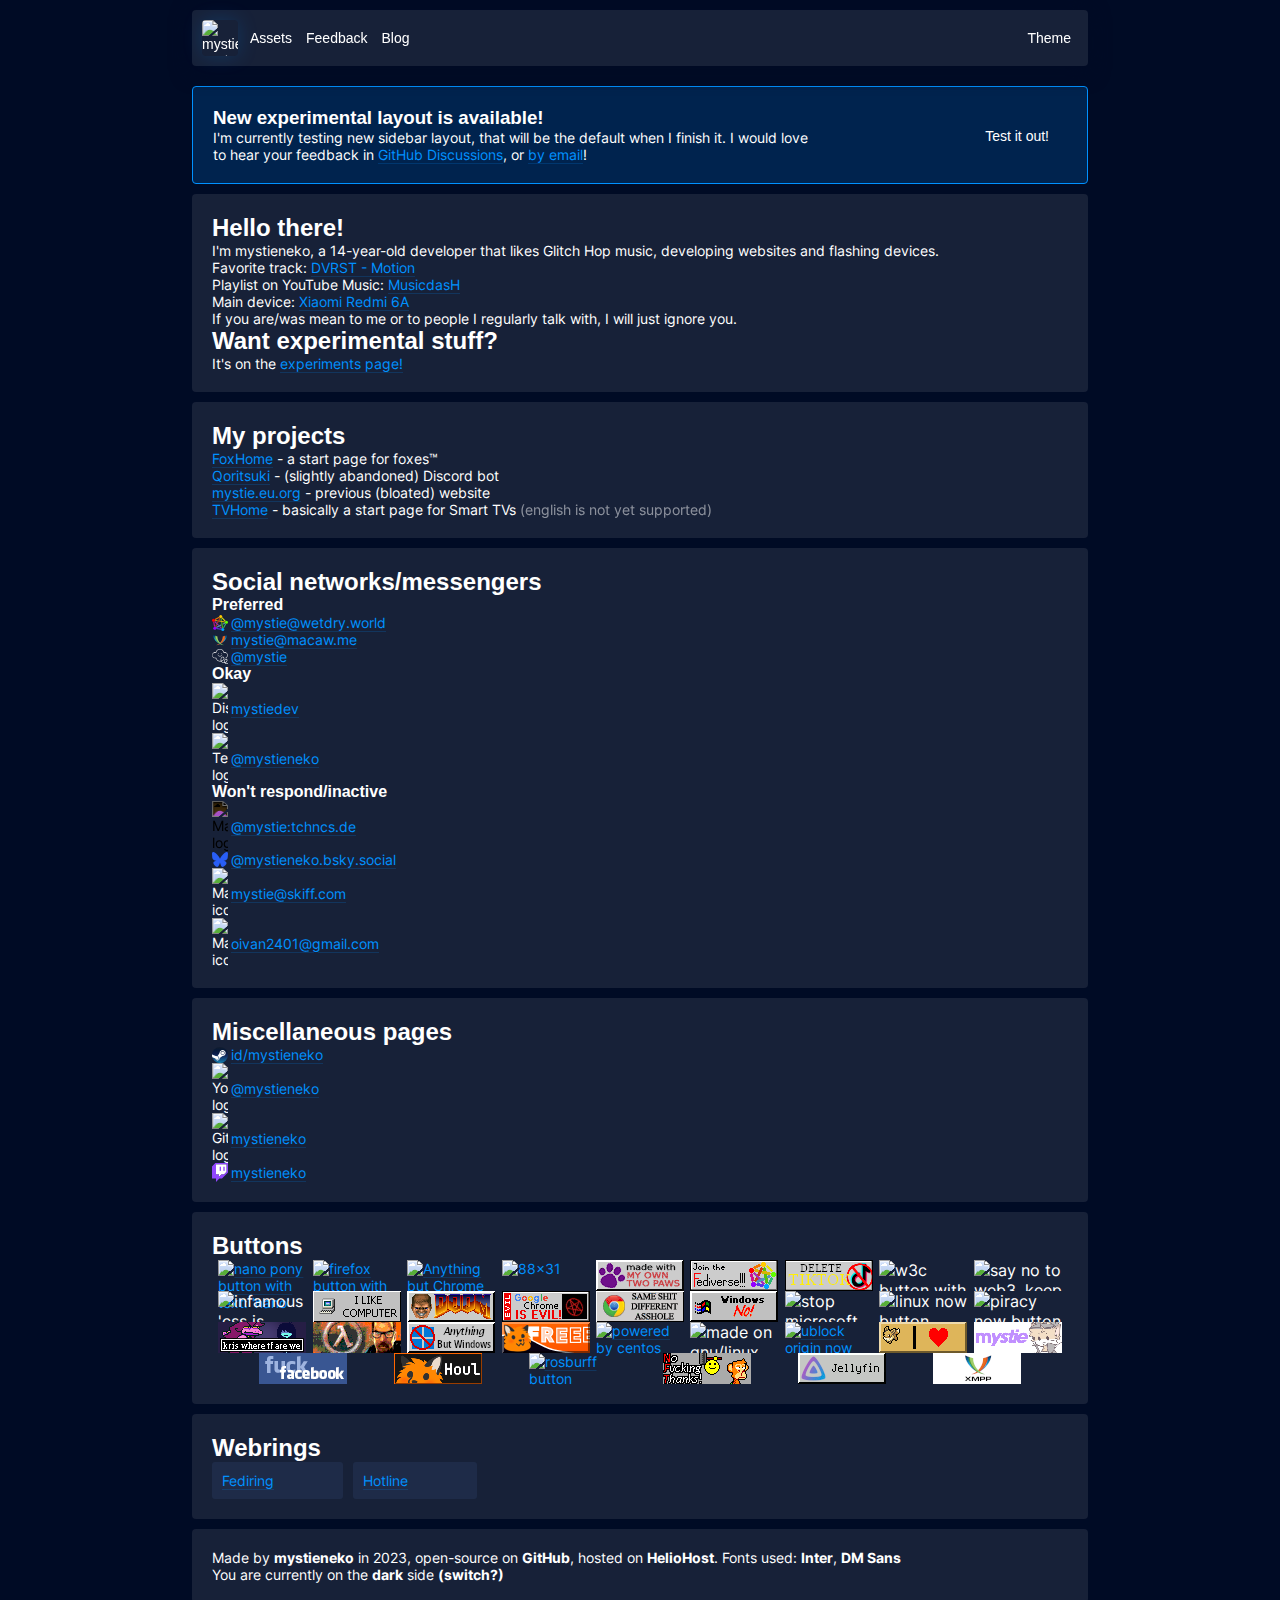
==== commit 1f6620d7: "+some more links to pages" ====
--- a/index.html
+++ b/index.html
@@ -105,7 +105,7 @@
 	<div class="lg-container" style="margin: 10px auto;">
 		<div class="content">
 			<div class="h-cont">
-				<h2 id="projects">My projects:</h2>
+				<h2 id="projects">My projects</h2>
 				<a href="#projects"></a>
 			</div>
 			<ul style="list-style-type: none;">
@@ -119,17 +119,21 @@
 	<div class="lg-container" style="margin: 10px auto;">
 		<div class="content">
 			<div class="h-cont">
-				<h2 id="contact">Contact me:</h2>
+				<h2 id="contact">Social networks/messengers</h2>
 				<a href="#contact"></a>
 			</div>
 			<ul class="icon-links">
 				<h4>Preferred</h4>
 				<li>
-					<img loading="lazy" src="/static/images/masto.svg" width="16" title="Mastodon" alt="Mastodon logo">
+					<img loading="lazy" src="/static/images/fedi.svg" width="16" title="Fediverse" alt="Fediverse logo">
 					<a href="https://wetdry.world/@mystie" target="_blank">@mystie@wetdry.world</a>
 				</li>
 				<li>
 					<img loading="lazy" src="/static/images/xmpp-logo.svg" width="16" title="XMPP" alt="XMPP logo"><a href="xmpp:mystie@macaw.me">mystie@macaw.me</a>
+				</li>
+				<li>
+					<img loading="lazy" class="light-invert" src="/static/images/retrospring.svg" width="16" title="Retrospring" alt="Retrospring logo">
+					<a href="https://retrospring.net/@mystie" target="_blank">@mystie</a>
 				</li>
 				<h4>Okay</h4>
 				<li>
@@ -137,29 +141,51 @@
 					<a href="https://discord.com/users/658287767490527243" target="_blank">mystiedev</a>
 				</li>
 				<li>
+					<img loading="lazy" src="/static/images/tg.svg" width="16" title="Telegram" alt="Telegram logo">
+					<a href="https://telegram.dog/mystieneko">@mystieneko</a>
+				</li>
+				<h4>Won't respond/inactive</h4>
+				<li>
+					<img loading="lazy" class="dark-invert" src="/static/images/matrix.svg" width="16" title="Matrix" alt="Matrix logo">
+					<a href="https://matrix.to/#/@mystie:tchncs.de">@mystie:tchncs.de</a>
+				</li>
+				<li>
+					<img loading="lazy" src="/static/images/bsky.svg" width="16" title="Bluesky" alt="Bluesky logo">
+					<a href="https://bsky.app/profile/mystieneko.bsky.social">@mystieneko.bsky.social</a>
+				</li>
+				<li>
+					<img loading="lazy" class="light-invert" src="/static/images/email.png" width="16" title="Email" alt="Mail icon">
+					<a href="mailto:mystie@skiff.com">mystie@skiff.com</a>
+				</li>
+				<li>
+					<img loading="lazy" class="light-invert" src="/static/images/email.png" width="16" title="Email" alt="Mail icon">
+					<a href="mailto:oivan2401@gmail.com">oivan2401@gmail.com</a>
+				</li>
+			</ul>
+		</div>
+	</div>
+	<div class="lg-container" style="margin: 10px auto;">
+		<div class="content">
+			<div class="h-cont">
+				<h2 id="misc">Miscellaneous pages</h2>
+				<a href="#misc"></a>
+			</div>
+			<ul class="icon-links">
+				<li>
+					<img loading="lazy" src="/static/images/steam.svg" width="16" title="Steam" alt="Steam logo">
+					<a href="https://steamcommunity.com/id/mystieneko" target="_blank">id/mystieneko</a>
+				</li>
+				<li>
+					<img loading="lazy" src="/static/images/yt.webp" width="16" title="YouTube" alt="YouTube logo">
+					<a href="https://www.youtube.com/@mystieneko">@mystieneko</a>
+				</li>
+				<li>
 					<img loading="lazy" class="light-invert" src="/static/images/gh.svg" width="16" title="GitHub" alt="GitHub logo">
 					<a href="https://github.com/mystieneko">mystieneko</a>
 				</li>
-				<h4>Won't respond/inactive</h4>
-				<li>
-					<img loading="lazy" src="/static/images/yt.webp" width="16" title="YouTube" alt="YouTube logo">
-					<a href="https://www.youtube.com/@mystieneko">mystieneko</a>
-				</li>
-				<li>
-					<img loading="lazy" src="/static/images/tg.svg" width="16" title="Telegram" alt="Telegram logo">
-					<a href="https://telegram.dog/mystieneko">mystieneko</a>
-				</li>
-				<li>
-					<img loading="lazy" class="dark-invert" src="/static/images/matrix.svg" width="16" title="Matrix" alt="Matrix logo">
-					<a href="https://matrix.to/#/@mystie:tchncs.de">@mystie:tchncs.de</a>
-				</li>
-				<li>
-					<img loading="lazy" class="light-invert" src="/static/images/email.png" width="16" title="Email" alt="Mail icon">
-					<a href="mailto:mystie@skiff.com">mystie@skiff.com</a>
-				</li>
-				<li>
-					<img loading="lazy" class="light-invert" src="/static/images/email.png" width="16" title="Email" alt="Mail icon">
-					<a href="mailto:oivan2401@gmail.com">oivan2401@gmail.com</a>
+				<li>
+					<img loading="lazy" src="/static/images/twitch.svg" width="16" title="Twitch" alt="Twitch logo">
+					<a href="https://www.twitch.tv/mystieneko">mystieneko</a>
 				</li>
 			</ul>
 		</div>
@@ -167,7 +193,7 @@
 	<div class="lg-container" style="margin: 10px auto;">
 		<div class="content">
 			<div class="h-cont">
-				<h2 id="buttons">Buttons:</h2>
+				<h2 id="buttons">Buttons</h2>
 				<a href="#buttons"></a>
 			</div>
 			<div class="buttons">
@@ -211,7 +237,7 @@
 	<div class="lg-container" style="margin: 10px auto;">
 		<div class="content">
 			<div class="h-cont">
-				<h2 id="webrings">Webrings:</h2>
+				<h2 id="webrings">Webrings</h2>
 				<a href="#webrings"></a>
 			</div>
 			<div style="display: flex;">
